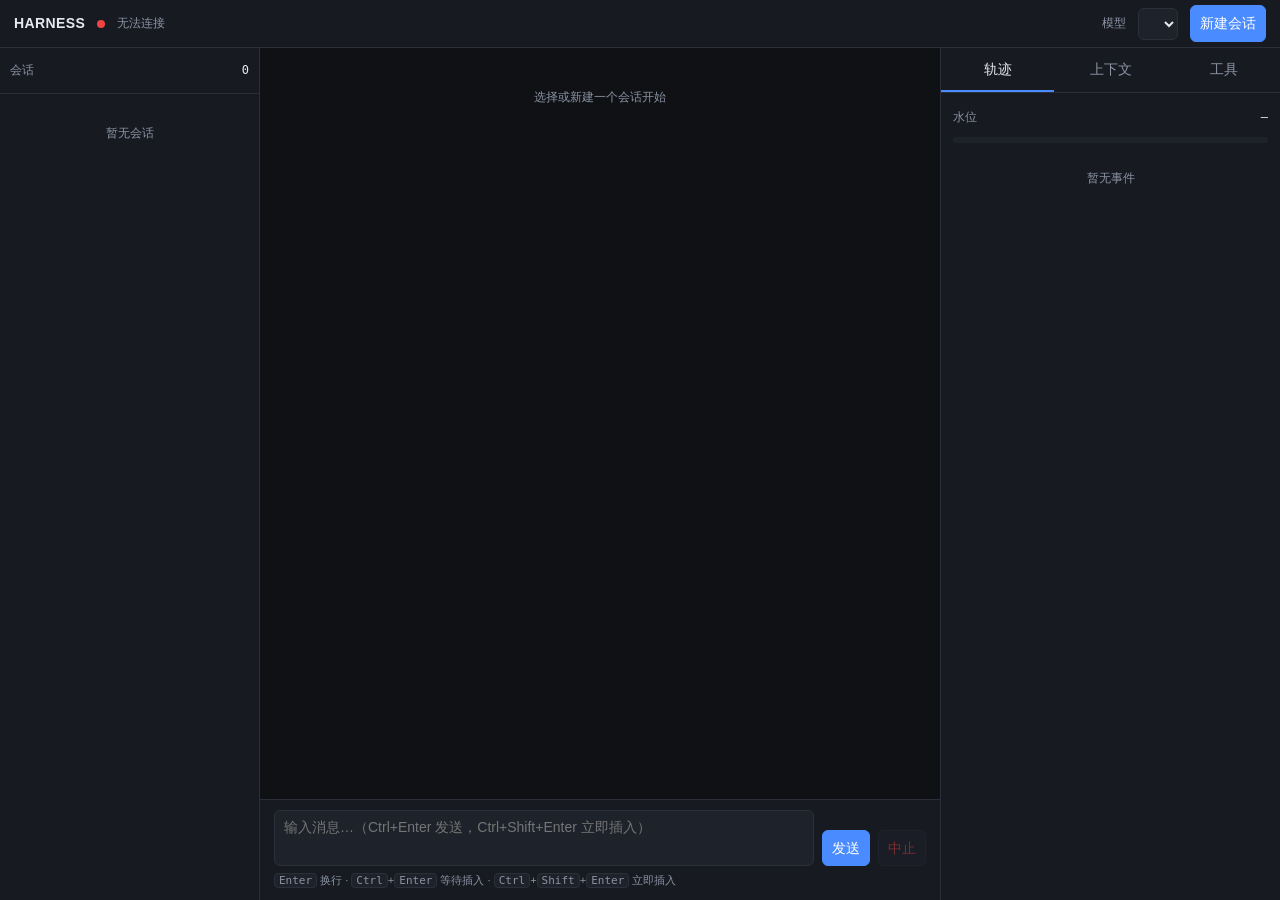
==== apps/server/static/index.html @ 246c961d "feat: 新增 FastAPI 服务前端（多会话/模型选择/上下文/实时推理）" ====
<!doctype html>
<html lang="zh-CN">
<head>
<meta charset="utf-8">
<meta name="viewport" content="width=device-width, initial-scale=1">
<title>Harness Console</title>
<style>
  :root {
    --bg: #0f1115;
    --panel: #171a21;
    --panel-2: #1e222b;
    --border: #2a2f3a;
    --text: #e6e9ef;
    --muted: #8b93a3;
    --accent: #4a8cff;
    --ok: #3ecf8e;
    --warn: #f5a524;
    --err: #ef4444;
    --mono: ui-monospace, "Cascadia Code", Consolas, monospace;
  }
  * { box-sizing: border-box; }
  html, body { height: 100%; margin: 0; }
  body {
    background: var(--bg); color: var(--text);
    font: 14px/1.6 -apple-system, "Segoe UI", "Microsoft YaHei", sans-serif;
    display: grid; grid-template-columns: 260px 1fr 340px;
    grid-template-rows: 48px 1fr;
    grid-template-areas: "head head head" "sessions chat side";
    overflow: hidden;
  }

  /* ---- Header ---- */
  header {
    grid-area: head; display: flex; align-items: center; gap: 12px;
    padding: 0 14px; background: var(--panel); border-bottom: 1px solid var(--border);
  }
  header h1 { font-size: 14px; margin: 0; font-weight: 600; letter-spacing: .4px; }
  .dot { width: 8px; height: 8px; border-radius: 50%; background: var(--muted); }
  .dot.ok { background: var(--ok); } .dot.err { background: var(--err); }
  .spacer { flex: 1; }
  select, button, input, textarea {
    font: inherit; color: var(--text); background: var(--panel-2);
    border: 1px solid var(--border); border-radius: 6px; padding: 6px 9px;
  }
  button { cursor: pointer; transition: border-color .15s, background .15s; }
  button:hover { border-color: var(--accent); }
  button:disabled { opacity: .45; cursor: not-allowed; }
  button.primary { background: var(--accent); border-color: var(--accent); color: #fff; }
  button.danger { color: var(--err); }

  /* ---- Sessions ---- */
  #sessions {
    grid-area: sessions; background: var(--panel); border-right: 1px solid var(--border);
    display: flex; flex-direction: column; min-height: 0;
  }
  #sessions .top { padding: 10px; border-bottom: 1px solid var(--border); }
  #sessions .top button { width: 100%; }
  #session-list { overflow-y: auto; flex: 1; padding: 6px; }
  .sess {
    padding: 8px 10px; border-radius: 6px; cursor: pointer; margin-bottom: 4px;
    border: 1px solid transparent; display: flex; gap: 8px; align-items: center;
  }
  .sess:hover { background: var(--panel-2); }
  .sess.active { background: var(--panel-2); border-color: var(--accent); }
  .sess .id { font-family: var(--mono); font-size: 12px; flex: 1; overflow: hidden; text-overflow: ellipsis; }
  .sess .st { font-size: 11px; color: var(--muted); }
  .sess .st.running { color: var(--accent); }
  .sess .st.done { color: var(--ok); }
  .sess .st.error { color: var(--err); }
  .sess .kill { opacity: 0; color: var(--muted); padding: 0 4px; background: none; border: none; }
  .sess:hover .kill { opacity: 1; }

  /* ---- Chat ---- */
  #chat { grid-area: chat; display: flex; flex-direction: column; min-height: 0; }
  #stream { flex: 1; overflow-y: auto; padding: 16px 20px; }
  .msg { margin-bottom: 16px; display: flex; gap: 10px; }
  .msg .avatar {
    width: 26px; height: 26px; border-radius: 6px; flex: none;
    display: grid; place-items: center; font-size: 11px; font-weight: 700;
    background: var(--panel-2); color: var(--muted);
  }
  .msg.user .avatar { background: #26344d; color: #9db8e8; }
  .msg.assistant .avatar { background: #24382f; color: var(--ok); }
  .msg .body { min-width: 0; flex: 1; }
  .msg .body .text { white-space: pre-wrap; word-break: break-word; }
  .msg .meta { font-size: 11px; color: var(--muted); margin-top: 4px; font-family: var(--mono); }

  .tool-card {
    border: 1px solid var(--border); border-left: 3px solid var(--warn);
    background: var(--panel); border-radius: 6px; padding: 8px 10px;
    margin: 8px 0; font-family: var(--mono); font-size: 12px;
  }
  .tool-card.err { border-left-color: var(--err); }
  .tool-card .path { color: var(--warn); }
  .tool-card .path.err { color: var(--err); }
  .tool-card pre {
    margin: 6px 0 0; white-space: pre-wrap; word-break: break-word;
    color: var(--muted); max-height: 180px; overflow: auto;
  }

  .thinking { display: flex; gap: 4px; padding: 6px 0; }
  .thinking span {
    width: 6px; height: 6px; border-radius: 50%; background: var(--accent);
    animation: pulse 1.2s infinite;
  }
  .thinking span:nth-child(2) { animation-delay: .15s; }
  .thinking span:nth-child(3) { animation-delay: .3s; }
  @keyframes pulse { 0%, 100% { opacity: .25; } 50% { opacity: 1; } }

  #composer { border-top: 1px solid var(--border); padding: 10px 14px; background: var(--panel); }
  #composer .row { display: flex; gap: 8px; align-items: flex-end; }
  #input {
    flex: 1; resize: none; min-height: 42px; max-height: 160px;
    font-family: inherit; line-height: 1.5;
  }
  #composer .hint { font-size: 11px; color: var(--muted); margin-top: 6px; }
  kbd {
    background: var(--panel-2); border: 1px solid var(--border);
    border-radius: 4px; padding: 0 4px; font-family: var(--mono); font-size: 11px;
  }

  /* ---- Side ---- */
  #side {
    grid-area: side; background: var(--panel); border-left: 1px solid var(--border);
    display: flex; flex-direction: column; min-height: 0;
  }
  .tabs { display: flex; border-bottom: 1px solid var(--border); }
  .tabs button {
    flex: 1; border: none; border-radius: 0; background: none;
    padding: 10px; color: var(--muted); border-bottom: 2px solid transparent;
  }
  .tabs button.active { color: var(--text); border-bottom-color: var(--accent); }
  .tab-body { flex: 1; overflow-y: auto; padding: 12px; }
  .tab-body.hidden { display: none; }

  .meter { height: 6px; background: var(--panel-2); border-radius: 3px; overflow: hidden; margin: 6px 0 2px; }
  .meter > i { display: block; height: 100%; background: var(--ok); width: 0; transition: width .3s; }
  .meter.warn > i { background: var(--warn); }
  .meter.err > i { background: var(--err); }
  .kv { display: flex; justify-content: space-between; font-size: 12px; padding: 3px 0; }
  .kv .k { color: var(--muted); }
  .kv .v { font-family: var(--mono); }

  .trace-item { font-size: 12px; padding: 6px 0; border-bottom: 1px solid var(--border); }
  .trace-item .h { display: flex; gap: 6px; align-items: center; }
  .trace-item .t { font-family: var(--mono); color: var(--muted); font-size: 11px; }
  .tag {
    font-size: 10px; padding: 0 5px; border-radius: 3px; font-family: var(--mono);
    background: var(--panel-2); color: var(--muted); text-transform: uppercase;
  }
  .tag.assistant { color: var(--ok); } .tag.tool { color: var(--warn); }
  .tag.route { color: var(--accent); } .tag.error { color: var(--err); }
  .tag.compress { color: #b78bfa; }

  .ctx-item { font-size: 12px; padding: 6px 8px; border-radius: 5px; margin-bottom: 4px; background: var(--panel-2); }
  .ctx-item .role { font-family: var(--mono); font-size: 10px; color: var(--muted); text-transform: uppercase; }
  .ctx-item .c { white-space: pre-wrap; word-break: break-word; max-height: 90px; overflow: auto; margin-top: 2px; }

  .empty { color: var(--muted); font-size: 12px; text-align: center; padding: 24px 8px; }
  #banner {
    display: none; margin: 10px 14px; padding: 8px 10px; border-radius: 6px;
    background: #3a2020; border: 1px solid var(--err); color: #ffb4b4; font-size: 12px;
  }
</style>
</head>
<body>
<header>
  <h1>HARNESS</h1>
  <span class="dot" id="health-dot" title="服务状态"></span>
  <span id="health-text" style="color:var(--muted);font-size:12px">连接中…</span>
  <div class="spacer"></div>
  <label style="font-size:12px;color:var(--muted)">模型</label>
  <select id="model-select" title="新建会话使用的模型"></select>
  <button id="new-session" class="primary">新建会话</button>
</header>

<aside id="sessions">
  <div class="top">
    <div class="kv"><span class="k">会话</span><span class="v" id="sess-count">0</span></div>
  </div>
  <div id="session-list"><div class="empty">暂无会话</div></div>
</aside>

<main id="chat">
  <div id="banner"></div>
  <div id="stream"><div class="empty">选择或新建一个会话开始</div></div>
  <div id="composer">
    <div class="row">
      <textarea id="input" placeholder="输入消息…（Ctrl+Enter 发送，Ctrl+Shift+Enter 立即插入）"></textarea>
      <button id="send" class="primary">发送</button>
      <button id="stop" class="danger" disabled>中止</button>
    </div>
    <div class="hint">
      <kbd>Enter</kbd> 换行 · <kbd>Ctrl</kbd>+<kbd>Enter</kbd> 等待插入 · <kbd>Ctrl</kbd>+<kbd>Shift</kbd>+<kbd>Enter</kbd> 立即插入
    </div>
  </div>
</main>

<aside id="side">
  <div class="tabs">
    <button data-tab="trace" class="active">轨迹</button>
    <button data-tab="context">上下文</button>
    <button data-tab="tools">工具</button>
  </div>
  <div class="tab-body" id="tab-trace">
    <div class="kv"><span class="k">水位</span><span class="v" id="usage-text">—</span></div>
    <div class="meter" id="usage-meter"><i></i></div>
    <div id="trace-list"><div class="empty">暂无事件</div></div>
  </div>
  <div class="tab-body hidden" id="tab-context">
    <div class="kv"><span class="k">消息数</span><span class="v" id="ctx-count">0</span></div>
    <div class="kv"><span class="k">估算 token</span><span class="v" id="ctx-tokens">0</span></div>
    <div style="margin:8px 0 12px"><button id="refresh-context" style="width:100%">刷新上下文</button></div>
    <div id="ctx-list"><div class="empty">暂无消息</div></div>
  </div>
  <div class="tab-body hidden" id="tab-tools">
    <div id="tool-list"><div class="empty">加载中…</div></div>
  </div>
</aside>

<script>
"use strict";

const MAX_TRACE = 300;
const state = {
  sessions: [],
  current: null,      // session id
  source: null,       // EventSource
  trace: [],
  usage: { tokens: 0, capacity: 0, ratio: 0 },
  models: [],
};

const $ = (id) => document.getElementById(id);
const el = (tag, cls, text) => {
  const n = document.createElement(tag);
  if (cls) n.className = cls;
  if (text !== undefined) n.textContent = text;
  return n;
};

function escapeText(s) { return s == null ? "" : String(s); }

function fmtTime(ts) {
  const d = new Date(ts * 1000);
  return d.toLocaleTimeString("zh-CN", { hour12: false });
}

async function api(path, options = {}) {
  const res = await fetch(path, {
    headers: { "Content-Type": "application/json" },
    ...options,
  });
  if (!res.ok) {
    let detail = res.statusText;
    try { const j = await res.json(); detail = j.detail || detail; } catch {}
    throw new Error(detail);
  }
  return res.json();
}

function banner(msg) {
  const b = $("banner");
  if (!msg) { b.style.display = "none"; b.textContent = ""; return; }
  b.textContent = msg;
  b.style.display = "block";
  setTimeout(() => { b.style.display = "none"; }, 6000);
}

/* ---------------- 健康与模型 ---------------- */

async function loadHealth() {
  try {
    const h = await api("/api/health");
    $("health-dot").className = "dot " + (h.ok ? "ok" : "err");
    $("health-text").textContent = h.ok
      ? `就绪 · ${h.sessions} 会话`
      : `未就绪：${h.error || "未知原因"}`;
    if (!h.ok) banner(`服务未就绪：${h.error}。请检查 .env 中的 DEEPSEEK_API_KEY`);
    return h.ok;
  } catch (e) {
    $("health-dot").className = "dot err";
    $("health-text").textContent = "无法连接";
    return false;
  }
}

async function loadModels() {
  try {
    const data = await api("/api/models");
    state.models = data.models;
    const sel = $("model-select");
    sel.innerHTML = "";
    for (const m of data.models) {
      const o = el("option", null, m);
      o.value = m;
      if (m === data.default) o.selected = true;
      sel.appendChild(o);
    }
  } catch (e) { /* 未就绪时忽略 */ }
}

/* ---------------- 会话列表 ---------------- */

async function loadSessions() {
  const data = await api("/api/sessions");
  state.sessions = data.sessions;
  renderSessions();
}

function renderSessions() {
  const box = $("session-list");
  $("sess-count").textContent = state.sessions.length;
  if (!state.sessions.length) {
    box.innerHTML = "";
    box.appendChild(el("div", "empty", "暂无会话"));
    return;
  }
  box.innerHTML = "";
  for (const s of state.sessions) {
    const row = el("div", "sess" + (s.session_id === state.current ? " active" : ""));
    row.onclick = () => selectSession(s.session_id);

    const id = el("span", "id", s.session_id);
    const st = el("span", "st " + s.state, s.state);
    const kill = el("button", "kill", "×");
    kill.title = "删除会话";
    kill.onclick = async (ev) => {
      ev.stopPropagation();
      await deleteSession(s.session_id);
    };
    row.append(id, st, kill);
    box.appendChild(row);
  }
}

async function createSession() {
  banner("");
  try {
    const model = $("model-select").value || null;
    const s = await api("/api/sessions", {
      method: "POST",
      body: JSON.stringify({ model }),
    });
    await loadSessions();
    await selectSession(s.session_id);
  } catch (e) { banner(`新建会话失败：${e.message}`); }
}

async function deleteSession(id) {
  try {
    await api(`/api/sessions/${id}`, { method: "DELETE" });
    if (state.current === id) { state.current = null; closeStream(); resetChat(); }
    await loadSessions();
  } catch (e) { banner(`删除失败：${e.message}`); }
}

async function selectSession(id) {
  if (state.current === id) return;
  state.current = id;
  state.trace = [];
  state.usage = { tokens: 0, capacity: 0, ratio: 0 };
  renderSessions();
  resetChat();
  renderTrace();
  updateUsage();

  try {
    const data = await api(`/api/sessions/${id}/messages`);
    state.usage.capacity = data.capacity;
    renderMessages(data.messages || []);
    updateUsage(data.tokens, data.capacity);
  } catch (e) { banner(`加载历史失败：${e.message}`); }

  openStream(id);
}

/* ---------------- 聊天区 ---------------- */

function resetChat() {
  const stream = $("stream");
  stream.innerHTML = "";
  stream.appendChild(el("div", "empty", "开始对话"));
}

function renderMessages(messages) {
  const stream = $("stream");
  stream.innerHTML = "";
  // SystemMsg 不上屏（内容过长且非对话）
  for (const m of messages) {
    if (m.role === "system") continue;
    if (m.role === "user") appendUser(m.content, m.ts);
    else if (m.role === "assistant") {
      for (const c of m.tool_calls || []) appendToolCall(c);
      if (m.content) appendAssistant(m.content, true, [], m.ts);
    } else if (m.role === "tool") appendToolResult(m.name, m.content, false);
  }
  scrollBottom();
}

function appendUser(text, ts) {
  const wrap = el("div", "msg user");
  const avatar = el("div", "avatar", "U");
  const body = el("div", "body");
  body.appendChild(el("div", "text", text));
  body.appendChild(el("div", "meta", ts ? fmtTime(ts) : ""));
  wrap.append(avatar, body);
  $("stream").appendChild(wrap);
  scrollBottom();
}

function appendAssistant(text, final, toolCalls, ts) {
  if (!text && !toolCalls.length) return;
  const wrap = el("div", "msg assistant");
  const avatar = el("div", "avatar", "A");
  const body = el("div", "body");
  if (text) body.appendChild(el("div", "text", text));
  const meta = el("div", "meta", final ? "final" : "reasoning");
  if (ts) meta.textContent = `${final ? "final" : "reasoning"} · ${fmtTime(ts)}`;
  body.appendChild(meta);
  wrap.append(avatar, body);
  $("stream").appendChild(wrap);
  scrollBottom();
}

function appendToolCall(call) {
  const card = el("div", "tool-card");
  card.appendChild(el("div", "path", "→ " + call.name));
  const pre = el("pre", null, call.arguments || "");
  card.appendChild(pre);
  $("stream").appendChild(card);
  scrollBottom();
}

function appendToolResult(path, content, isErr) {
  const card = el("div", "tool-card" + (isErr ? " err" : ""));
  card.appendChild(el("div", "path" + (isErr ? " err" : ""), (isErr ? "✕ " : "✓ ") + path));
  card.appendChild(el("pre", null, (content || "").slice(0, 1200)));
  $("stream").appendChild(card);
  scrollBottom();
}

function showThinking() {
  if ($("thinking")) return;
  const box = el("div", "msg assistant");
  const avatar = el("div", "avatar", "A");
  const body = el("div", "body");
  const t = el("div", "thinking");
  t.id = "thinking";
  t.append(el("span"), el("span"), el("span"));
  body.appendChild(t);
  box.append(avatar, body);
  $("stream").appendChild(box);
  scrollBottom();
}

function hideThinking() {
  const t = $("thinking");
  if (t) t.parentElement.parentElement.remove();
}

function scrollBottom() {
  const s = $("stream");
  s.scrollTop = s.scrollHeight;
}

/* ---------------- SSE ---------------- */

function closeStream() {
  if (state.source) { state.source.close(); state.source = null; }
}

function openStream(id) {
  closeStream();
  const src = new EventSource(`/api/sessions/${id}/events`);
  state.source = src;

  src.onopen = () => { $("health-dot").className = "dot ok"; };

  src.onmessage = (ev) => {
    let data;
    try { data = JSON.parse(ev.data); } catch { return; }
    handleEvent(data);
  };

  src.onerror = () => {
    // 浏览器会自动重连；这里只更新指示器
    $("health-dot").className = "dot";
  };
}

function handleEvent(ev) {
  const { kind, payload, ts } = ev;
  pushTrace(kind, payload, ts);

  switch (kind) {
    case "assistant":
      hideThinking();
      if (payload.tool_calls && payload.tool_calls.length) {
        for (const c of payload.tool_calls) appendToolCall(c);
      }
      if (payload.content) appendAssistant(payload.content, payload.final, payload.tool_calls || [], ts);
      break;

    case "tool":
      hideThinking();
      appendToolResult(payload.path, payload.preview, false);
      break;

    case "route":
      break;

    case "compress":
      banner(`上下文已压缩（${payload.action}）`);
      break;

    case "inject":
      // 主消息已在本地渲染（send 时），这里只处理服务端主动插入的插话
      if (!payload.echo) appendUser(payload.text, ts);
      break;

    case "usage":
      updateUsage(payload.tokens, payload.capacity);
      break;

    case "state":
      updateSendState(payload.state);
      loadSessions().catch(() => {});
      if (payload.state === "running") showThinking();
      if (["done", "aborted", "error"].includes(payload.state)) hideThinking();
      break;

    case "error":
      hideThinking();
      banner(`推理错误：${payload.message}`);
      break;
  }
}

function updateSendState(stateName) {
  const running = stateName === "running";
  $("send").disabled = running;
  $("stop").disabled = !running;
}

/* ---------------- 轨迹 ---------------- */

function pushTrace(kind, payload, ts) {
  state.trace.push({ kind, payload, ts: ts || Date.now() / 1000 });
  if (state.trace.length > MAX_TRACE) state.trace.shift();
  renderTrace();
}

function renderTrace() {
  const box = $("trace-list");
  if (!state.trace.length) {
    box.innerHTML = "";
    box.appendChild(el("div", "empty", "暂无事件"));
    return;
  }
  box.innerHTML = "";
  for (const item of state.trace.slice().reverse()) {
    const row = el("div", "trace-item");
    const head = el("div", "h");
    head.append(
      el("span", "tag " + item.kind, item.kind),
      el("span", "t", fmtTime(item.ts)),
    );
    row.appendChild(head);
    row.appendChild(el("div", null, summarize(item)));
    box.appendChild(row);
  }
}

function summarize(item) {
  const p = item.payload || {};
  switch (item.kind) {
    case "assistant":
      return (p.content || p.text || "").slice(0, 90) || `tool_calls × ${(p.tool_calls || []).length}`;
    case "tool":
      return `${p.path} · ${(p.preview || "").slice(0, 60)}`;
    case "route":
      return p.branch ? `→ ${p.branch} (${p.confidence})` : `回退全量 (${p.confidence})`;
    case "compress":
      return `${p.action} · 剩余 ${p.messages} 条`;
    case "inject":
      return `[${p.channel}] ${(p.text || "").slice(0, 60)}`;
    case "usage":
      return `${p.tokens} / ${p.capacity} tokens`;
    case "state":
      return `${p.state}${p.detail ? " · " + p.detail : ""}`;
    case "error":
      return p.message || "";
    default:
      return JSON.stringify(p).slice(0, 80);
  }
}

/* ---------------- 用量 ---------------- */

function updateUsage(tokens, capacity) {
  if (tokens !== undefined) state.usage.tokens = tokens;
  if (capacity !== undefined) state.usage.capacity = capacity;
  const { tokens: t, capacity: c } = state.usage;
  const ratio = c ? Math.min(1, t / c) : 0;
  state.usage.ratio = ratio;

  $("usage-text").textContent = c ? `${t} / ${c} (${(ratio * 100).toFixed(1)}%)` : "—";
  const meter = $("usage-meter");
  meter.className = "meter" + (ratio >= 0.85 ? " err" : ratio >= 0.75 ? " warn" : "");
  meter.firstElementChild.style.width = `${(ratio * 100).toFixed(1)}%`;
}

/* ---------------- 上下文 ---------------- */

async function refreshContext() {
  if (!state.current) return;
  try {
    const data = await api(`/api/sessions/${state.current}/messages`);
    $("ctx-count").textContent = (data.messages || []).length;
    $("ctx-tokens").textContent = data.tokens || 0;
    updateUsage(data.tokens, data.capacity);

    const box = $("ctx-list");
    box.innerHTML = "";
    if (!data.messages || !data.messages.length) {
      box.appendChild(el("div", "empty", "暂无消息"));
      return;
    }
    for (const m of data.messages) {
      const item = el("div", "ctx-item");
      item.appendChild(el("div", "role", m.role + (m.name ? " · " + m.name : "")));
      item.appendChild(el("div", "c", m.content || (m.tool_calls ? `[${m.tool_calls.length} tool_calls]` : "")));
      box.appendChild(item);
    }
  } catch (e) { banner(`刷新上下文失败：${e.message}`); }
}

/* ---------------- 工具面板 ---------------- */

async function loadTools() {
  const box = $("tool-list");
  try {
    const data = await api("/api/tools");
    box.innerHTML = "";
    if (!data.tools.length) { box.appendChild(el("div", "empty", "无已注册工具")); return; }
    for (const t of data.tools) {
      const item = el("div", "ctx-item");
      item.appendChild(el("div", "role", t.path));
      item.appendChild(el("div", "c", `${t.description} · ${t.concurrency}${t.idempotent ? " · 幂等" : ""}`));
      box.appendChild(item);
    }
  } catch (e) {
    box.innerHTML = "";
    box.appendChild(el("div", "empty", "加载失败：" + e.message));
  }
}

/* ---------------- 发送 ---------------- */

async function send(channel) {
  if (!state.current) { banner("请先新建或选择会话"); return; }
  const input = $("input");
  const text = input.value.trim();
  if (!text) return;

  input.value = "";
  banner("");
  if (channel === "chat") appendUser(text);

  try {
    await api(`/api/sessions/${state.current}/messages`, {
      method: "POST",
      body: JSON.stringify({ text, channel }),
    });
    if (channel === "chat") { showThinking(); updateSendState("running"); }
  } catch (e) {
    banner(`发送失败：${e.message}`);
    updateSendState("idle");
  }
}

async function cancel() {
  if (!state.current) return;
  try {
    await api(`/api/sessions/${state.current}/cancel`, { method: "POST" });
    banner("已请求中止，将在下一个安全点生效");
  } catch (e) { banner(`中止失败：${e.message}`); }
}

/* ---------------- 事件绑定 ---------------- */

$("new-session").onclick = createSession;
$("send").onclick = () => send("chat");
$("stop").onclick = cancel;
$("refresh-context").onclick = refreshContext;

$("input").addEventListener("keydown", (e) => {
  if (e.key === "Enter" && (e.ctrlKey || e.metaKey)) {
    e.preventDefault();
    send(e.shiftKey ? "control" : "chat");
  }
});

for (const btn of document.querySelectorAll(".tabs button")) {
  btn.onclick = () => {
    for (const b of document.querySelectorAll(".tabs button")) b.classList.remove("active");
    btn.classList.add("active");
    for (const id of ["trace", "context", "tools"]) $("tab-" + id).classList.add("hidden");
    $("tab-" + btn.dataset.tab).classList.remove("hidden");
    if (btn.dataset.tab === "context") refreshContext();
    if (btn.dataset.tab === "tools") loadTools();
  };
}

/* ---------------- 启动 ---------------- */

(async function boot() {
  const ok = await loadHealth();
  if (ok) { await loadModels(); await loadSessions(); await loadTools(); }
  setInterval(loadHealth, 15000);
})();
</script>
</body>
</html>
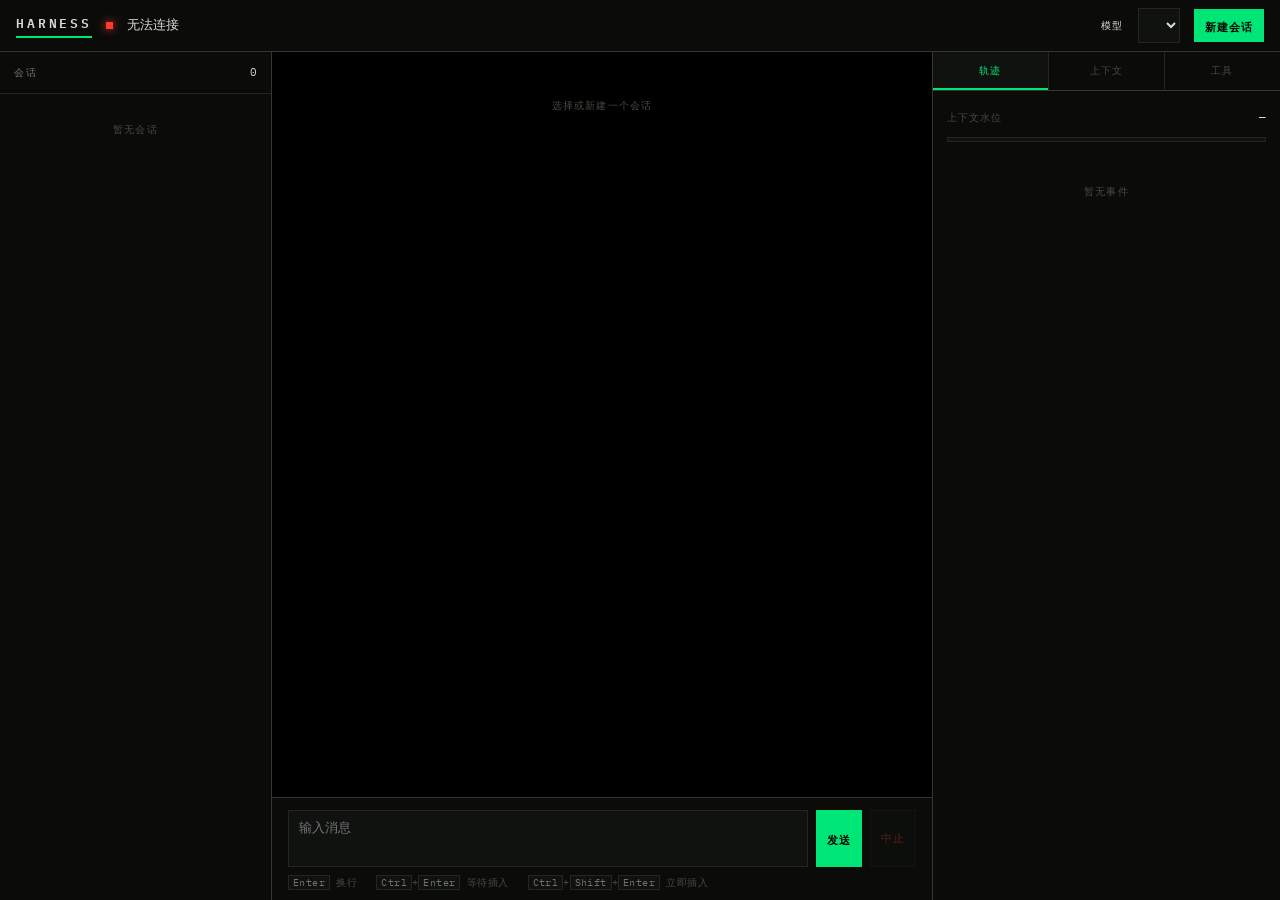
==== commit 2bcd2953: "tune: 前端改为 Industrial 工业风视觉系统 按 frontend-design skill 的锚点方法论重做界面视觉层：  - 锚点 Industrial：纯黑面板、IBM Plex " ====
--- a/apps/server/static/index.html
+++ b/apps/server/static/index.html
@@ -4,194 +4,349 @@
 <meta charset="utf-8">
 <meta name="viewport" content="width=device-width, initial-scale=1">
 <title>Harness Console</title>
+<link rel="preconnect" href="https://fonts.googleapis.com">
+<link rel="preconnect" href="https://fonts.gstatic.com" crossorigin>
+<link href="https://fonts.googleapis.com/css2?family=IBM+Plex+Mono:wght@300;400;500;600&display=swap" rel="stylesheet">
 <style>
+  /* ============================================================
+     ANCHOR: Industrial
+     Surface  #000000 / warm-black #0B0C0A
+     Type     IBM Plex Mono, JetBrains Mono, Berkeley Mono — mono only
+     Signal   green #00E676 (single semantic)
+     Struct   flat, 1px borders, no shadows, no radii, tabular-nums
+     ============================================================ */
   :root {
-    --bg: #0f1115;
-    --panel: #171a21;
-    --panel-2: #1e222b;
-    --border: #2a2f3a;
-    --text: #e6e9ef;
-    --muted: #8b93a3;
-    --accent: #4a8cff;
-    --ok: #3ecf8e;
-    --warn: #f5a524;
-    --err: #ef4444;
-    --mono: ui-monospace, "Cascadia Code", Consolas, monospace;
+    --bg: #000000;
+    --panel: #0B0C0A;
+    --panel-2: #101210;
+    --line: #24271F;
+    --line-2: #34382C;
+    --text: #D8DCD0;
+    --muted: #6E7466;
+    --faint: #464B40;
+    --sig: #00E676;
+    --sig-dim: #00E67622;
+    --err: #FF3B30;
+    --err-dim: #FF3B3020;
+    --mono: "IBM Plex Mono", "JetBrains Mono", "Berkeley Mono",
+            ui-monospace, "Cascadia Mono", Consolas, monospace;
   }
   * { box-sizing: border-box; }
   html, body { height: 100%; margin: 0; }
   body {
     background: var(--bg); color: var(--text);
-    font: 14px/1.6 -apple-system, "Segoe UI", "Microsoft YaHei", sans-serif;
-    display: grid; grid-template-columns: 260px 1fr 340px;
-    grid-template-rows: 48px 1fr;
+    font: 13px/1.55 var(--mono);
+    font-variant-numeric: tabular-nums;
+    display: grid; grid-template-columns: 272px 1fr 348px;
+    grid-template-rows: 52px 1fr;
     grid-template-areas: "head head head" "sessions chat side";
     overflow: hidden;
-  }
+    -webkit-font-smoothing: antialiased;
+  }
+  ::selection { background: var(--sig); color: #000; }
+  ::-webkit-scrollbar { width: 10px; height: 10px; }
+  ::-webkit-scrollbar-track { background: var(--bg); }
+  ::-webkit-scrollbar-thumb { background: var(--line); border: 2px solid var(--bg); }
+  ::-webkit-scrollbar-thumb:hover { background: var(--line-2); }
 
   /* ---- Header ---- */
   header {
-    grid-area: head; display: flex; align-items: center; gap: 12px;
-    padding: 0 14px; background: var(--panel); border-bottom: 1px solid var(--border);
-  }
-  header h1 { font-size: 14px; margin: 0; font-weight: 600; letter-spacing: .4px; }
-  .dot { width: 8px; height: 8px; border-radius: 50%; background: var(--muted); }
-  .dot.ok { background: var(--ok); } .dot.err { background: var(--err); }
+    grid-area: head; display: flex; align-items: center; gap: 14px;
+    padding: 0 16px; background: var(--panel);
+    border-bottom: 1px solid var(--line-2);
+  }
+  header h1 {
+    font-size: 13px; margin: 0; font-weight: 600;
+    letter-spacing: .22em; text-transform: uppercase;
+  }
+  header h1::after {
+    content: ""; display: block; height: 2px; width: 100%;
+    background: var(--sig); margin-top: 3px;
+  }
+  .dot {
+    width: 7px; height: 7px; background: var(--faint);
+    box-shadow: 0 0 0 1px var(--line-2);
+  }
+  .dot.ok { background: var(--sig); box-shadow: 0 0 8px var(--sig); }
+  .dot.err { background: var(--err); box-shadow: 0 0 8px var(--err); }
   .spacer { flex: 1; }
   select, button, input, textarea {
     font: inherit; color: var(--text); background: var(--panel-2);
-    border: 1px solid var(--border); border-radius: 6px; padding: 6px 9px;
-  }
-  button { cursor: pointer; transition: border-color .15s, background .15s; }
-  button:hover { border-color: var(--accent); }
-  button:disabled { opacity: .45; cursor: not-allowed; }
-  button.primary { background: var(--accent); border-color: var(--accent); color: #fff; }
-  button.danger { color: var(--err); }
-
-  /* ---- Sessions ---- */
+    border: 1px solid var(--line); border-radius: 0; padding: 7px 10px;
+    outline: none;
+  }
+  select:focus, input:focus, textarea:focus { border-color: var(--sig); }
+  button {
+    cursor: pointer; text-transform: uppercase; letter-spacing: .1em;
+    font-size: 11px; transition: background .12s, color .12s, border-color .12s;
+  }
+  button:hover:not(:disabled) { border-color: var(--sig); color: var(--sig); }
+  button:disabled { opacity: .35; cursor: not-allowed; }
+  button.primary {
+    background: var(--sig); border-color: var(--sig); color: #000; font-weight: 600;
+  }
+  button.primary:hover:not(:disabled) { background: #00FF82; color: #000; }
+  button.danger { color: var(--err); border-color: var(--line); }
+  button.danger:hover:not(:disabled) { border-color: var(--err); color: var(--err); }
+  label { text-transform: uppercase; letter-spacing: .12em; font-size: 10px; }
+
+  /* ---- Sessions: sequenced ruler ---- */
   #sessions {
-    grid-area: sessions; background: var(--panel); border-right: 1px solid var(--border);
+    grid-area: sessions; background: var(--panel); border-right: 1px solid var(--line-2);
     display: flex; flex-direction: column; min-height: 0;
   }
-  #sessions .top { padding: 10px; border-bottom: 1px solid var(--border); }
-  #sessions .top button { width: 100%; }
-  #session-list { overflow-y: auto; flex: 1; padding: 6px; }
+  #sessions .top {
+    padding: 12px 14px; border-bottom: 1px solid var(--line);
+    display: flex; justify-content: space-between; align-items: baseline;
+  }
+  #sessions .top .k {
+    font-size: 10px; letter-spacing: .16em; text-transform: uppercase; color: var(--muted);
+  }
+  #sessions .top .v { font-size: 11px; color: var(--text); }
+  #session-list { overflow-y: auto; flex: 1; padding: 0; }
   .sess {
-    padding: 8px 10px; border-radius: 6px; cursor: pointer; margin-bottom: 4px;
-    border: 1px solid transparent; display: flex; gap: 8px; align-items: center;
+    position: relative; padding: 10px 12px 10px 66px; cursor: pointer;
+    border-bottom: 1px solid var(--line);
+    display: flex; gap: 8px; align-items: center;
+    transition: background .12s;
   }
   .sess:hover { background: var(--panel-2); }
-  .sess.active { background: var(--panel-2); border-color: var(--accent); }
-  .sess .id { font-family: var(--mono); font-size: 12px; flex: 1; overflow: hidden; text-overflow: ellipsis; }
-  .sess .st { font-size: 11px; color: var(--muted); }
-  .sess .st.running { color: var(--accent); }
-  .sess .st.done { color: var(--ok); }
-  .sess .st.error { color: var(--err); }
-  .sess .kill { opacity: 0; color: var(--muted); padding: 0 4px; background: none; border: none; }
+  /* index number sits on a hairline rule, like a gauge channel mark */
+  .sess::before {
+    position: absolute; left: 10px; top: 0; bottom: 0; width: 38px;
+    display: grid; place-items: center;
+    font-size: 20px; font-weight: 300; line-height: 1;
+    color: var(--faint); letter-spacing: -.04em;
+    content: attr(data-idx);
+    border-right: 1px solid var(--line);
+    transition: color .12s;
+  }
+  .sess:hover::before { color: var(--muted); }
+  .sess.active { background: var(--panel-2); }
+  .sess.active::before { color: var(--sig); }
+  .sess.active::after {
+    content: ""; position: absolute; left: 0; top: 0; bottom: 0; width: 2px;
+    background: var(--sig);
+  }
+  .sess .id {
+    font-size: 11px; flex: 1; overflow: hidden;
+    text-overflow: ellipsis; white-space: nowrap; color: var(--text);
+  }
+  .sess .st {
+    font-size: 9px; letter-spacing: .1em; text-transform: uppercase;
+    color: var(--muted); border: 1px solid var(--line); padding: 1px 5px;
+    flex: none;
+  }
+  .sess .st.running { color: var(--sig); border-color: var(--sig); }
+  .sess .st.done { color: var(--muted); border-color: var(--line-2); }
+  .sess .st.aborted { color: var(--muted); border-color: var(--line-2); }
+  .sess .st.error { color: var(--err); border-color: var(--err); }
+  .sess .kill {
+    opacity: 0; color: var(--muted); padding: 0 2px; background: none;
+    border: none; font-size: 13px; line-height: 1; flex: none;
+  }
+  .sess .kill:hover { color: var(--err); border: none; }
   .sess:hover .kill { opacity: 1; }
 
   /* ---- Chat ---- */
   #chat { grid-area: chat; display: flex; flex-direction: column; min-height: 0; }
-  #stream { flex: 1; overflow-y: auto; padding: 16px 20px; }
-  .msg { margin-bottom: 16px; display: flex; gap: 10px; }
+  #stream { flex: 1; overflow-y: auto; padding: 18px 22px; }
+  .msg { margin-bottom: 18px; display: flex; gap: 0; position: relative; }
   .msg .avatar {
-    width: 26px; height: 26px; border-radius: 6px; flex: none;
-    display: grid; place-items: center; font-size: 11px; font-weight: 700;
-    background: var(--panel-2); color: var(--muted);
-  }
-  .msg.user .avatar { background: #26344d; color: #9db8e8; }
-  .msg.assistant .avatar { background: #24382f; color: var(--ok); }
-  .msg .body { min-width: 0; flex: 1; }
-  .msg .body .text { white-space: pre-wrap; word-break: break-word; }
-  .msg .meta { font-size: 11px; color: var(--muted); margin-top: 4px; font-family: var(--mono); }
+    width: 52px; flex: none; padding-top: 1px;
+    font-size: 9px; letter-spacing: .12em; text-transform: uppercase;
+    color: var(--faint);
+  }
+  .msg.user .avatar { color: var(--muted); }
+  .msg.assistant .avatar { color: var(--sig); }
+  .msg .body { min-width: 0; flex: 1; border-left: 1px solid var(--line); padding-left: 14px; }
+  .msg.user .body { border-left-color: var(--line-2); }
+  .msg.assistant .body { border-left-color: var(--sig); }
+  .msg .body .text { white-space: pre-wrap; word-break: break-word; color: var(--text); }
+  .msg.user .body .text { color: #E8ECE2; }
+  .msg .meta {
+    font-size: 9px; color: var(--faint); margin-top: 6px;
+    letter-spacing: .1em; text-transform: uppercase;
+  }
 
   .tool-card {
-    border: 1px solid var(--border); border-left: 3px solid var(--warn);
-    background: var(--panel); border-radius: 6px; padding: 8px 10px;
-    margin: 8px 0; font-family: var(--mono); font-size: 12px;
-  }
-  .tool-card.err { border-left-color: var(--err); }
-  .tool-card .path { color: var(--warn); }
-  .tool-card .path.err { color: var(--err); }
+    border: 1px solid var(--line); background: var(--panel);
+    padding: 0; margin: 8px 0;
+    font-size: 11px;
+  }
+  .tool-card.err { border-color: var(--err); }
+  .tool-card .path {
+    padding: 5px 9px; border-bottom: 1px solid var(--line);
+    color: var(--text); letter-spacing: .02em;
+    background: var(--panel-2); display: flex; justify-content: space-between;
+  }
+  .tool-card .path.err { color: var(--err); border-bottom-color: var(--err-dim); }
+  .tool-card .path .op {
+    font-size: 9px; letter-spacing: .12em; text-transform: uppercase; color: var(--faint);
+  }
   .tool-card pre {
-    margin: 6px 0 0; white-space: pre-wrap; word-break: break-word;
-    color: var(--muted); max-height: 180px; overflow: auto;
-  }
-
-  .thinking { display: flex; gap: 4px; padding: 6px 0; }
+    margin: 0; padding: 8px 9px;
+    white-space: pre-wrap; word-break: break-word;
+    color: var(--muted); max-height: 190px; overflow: auto;
+    font-family: var(--mono); font-size: 11px; line-height: 1.5;
+  }
+  .tool-card pre.args { color: #9AA192; border-bottom: 1px solid var(--line); }
+
+  .thinking { display: flex; gap: 0; padding: 4px 0; align-items: center; }
+  .thinking::after {
+    content: "执行中"; font-size: 9px; letter-spacing: .12em;
+    text-transform: uppercase; color: var(--sig); margin-left: 8px;
+  }
   .thinking span {
-    width: 6px; height: 6px; border-radius: 50%; background: var(--accent);
-    animation: pulse 1.2s infinite;
-  }
-  .thinking span:nth-child(2) { animation-delay: .15s; }
-  .thinking span:nth-child(3) { animation-delay: .3s; }
-  @keyframes pulse { 0%, 100% { opacity: .25; } 50% { opacity: 1; } }
-
-  #composer { border-top: 1px solid var(--border); padding: 10px 14px; background: var(--panel); }
-  #composer .row { display: flex; gap: 8px; align-items: flex-end; }
+    width: 14px; height: 3px; background: var(--sig); opacity: .2;
+    animation: sweep 1.15s infinite;
+  }
+  .thinking span:nth-child(2) { animation-delay: .14s; }
+  .thinking span:nth-child(3) { animation-delay: .28s; }
+  @keyframes sweep {
+    0%, 100% { opacity: .15; }
+    45% { opacity: 1; }
+  }
+
+  #composer {
+    border-top: 1px solid var(--line-2); padding: 12px 16px 10px; background: var(--panel);
+  }
+  #composer .row { display: flex; gap: 8px; align-items: stretch; }
   #input {
-    flex: 1; resize: none; min-height: 42px; max-height: 160px;
-    font-family: inherit; line-height: 1.5;
-  }
-  #composer .hint { font-size: 11px; color: var(--muted); margin-top: 6px; }
+    flex: 1; resize: none; min-height: 46px; max-height: 170px;
+    font-family: var(--mono); line-height: 1.55; font-size: 13px;
+  }
+  #composer .hint {
+    font-size: 10px; color: var(--faint); margin-top: 8px; letter-spacing: .04em;
+  }
   kbd {
-    background: var(--panel-2); border: 1px solid var(--border);
-    border-radius: 4px; padding: 0 4px; font-family: var(--mono); font-size: 11px;
+    background: var(--panel-2); border: 1px solid var(--line);
+    padding: 0 4px; font-family: var(--mono); font-size: 10px; color: var(--muted);
   }
 
   /* ---- Side ---- */
   #side {
-    grid-area: side; background: var(--panel); border-left: 1px solid var(--border);
+    grid-area: side; background: var(--panel); border-left: 1px solid var(--line-2);
     display: flex; flex-direction: column; min-height: 0;
   }
-  .tabs { display: flex; border-bottom: 1px solid var(--border); }
+  .tabs { display: flex; border-bottom: 1px solid var(--line-2); }
   .tabs button {
-    flex: 1; border: none; border-radius: 0; background: none;
-    padding: 10px; color: var(--muted); border-bottom: 2px solid transparent;
-  }
-  .tabs button.active { color: var(--text); border-bottom-color: var(--accent); }
-  .tab-body { flex: 1; overflow-y: auto; padding: 12px; }
+    flex: 1; border: none; border-right: 1px solid var(--line); border-radius: 0;
+    background: none; padding: 11px 8px; color: var(--faint);
+    letter-spacing: .12em; font-size: 10px;
+  }
+  .tabs button:last-child { border-right: none; }
+  .tabs button:hover { color: var(--muted); border-color: var(--line); }
+  .tabs button.active {
+    color: var(--sig); background: var(--panel-2);
+    box-shadow: inset 0 -2px 0 var(--sig);
+  }
+  .tab-body { flex: 1; overflow-y: auto; padding: 14px; }
   .tab-body.hidden { display: none; }
 
-  .meter { height: 6px; background: var(--panel-2); border-radius: 3px; overflow: hidden; margin: 6px 0 2px; }
-  .meter > i { display: block; height: 100%; background: var(--ok); width: 0; transition: width .3s; }
-  .meter.warn > i { background: var(--warn); }
+  .meter {
+    height: 5px; background: var(--panel-2); overflow: hidden; margin: 7px 0 14px;
+    border: 1px solid var(--line);
+  }
+  .meter > i {
+    display: block; height: 100%; background: var(--sig); width: 0;
+    transition: width .3s;
+  }
+  .meter.warn > i { background: #FFB800; }
   .meter.err > i { background: var(--err); }
-  .kv { display: flex; justify-content: space-between; font-size: 12px; padding: 3px 0; }
-  .kv .k { color: var(--muted); }
-  .kv .v { font-family: var(--mono); }
-
-  .trace-item { font-size: 12px; padding: 6px 0; border-bottom: 1px solid var(--border); }
-  .trace-item .h { display: flex; gap: 6px; align-items: center; }
-  .trace-item .t { font-family: var(--mono); color: var(--muted); font-size: 11px; }
+  .kv {
+    display: flex; justify-content: space-between; align-items: baseline;
+    font-size: 11px; padding: 4px 0;
+  }
+  .kv .k {
+    color: var(--faint); letter-spacing: .1em; text-transform: uppercase; font-size: 10px;
+  }
+  .kv .v { color: var(--text); }
+
+  .trace-item { padding: 8px 0; border-bottom: 1px solid var(--line); font-size: 11px; }
+  .trace-item:last-child { border-bottom: none; }
+  .trace-item .h { display: flex; gap: 8px; align-items: center; }
+  .trace-item .t { color: var(--faint); font-size: 10px; }
+  .trace-item .sum { color: var(--muted); margin-top: 3px; line-height: 1.5; word-break: break-word; }
   .tag {
-    font-size: 10px; padding: 0 5px; border-radius: 3px; font-family: var(--mono);
-    background: var(--panel-2); color: var(--muted); text-transform: uppercase;
-  }
-  .tag.assistant { color: var(--ok); } .tag.tool { color: var(--warn); }
-  .tag.route { color: var(--accent); } .tag.error { color: var(--err); }
-  .tag.compress { color: #b78bfa; }
-
-  .ctx-item { font-size: 12px; padding: 6px 8px; border-radius: 5px; margin-bottom: 4px; background: var(--panel-2); }
-  .ctx-item .role { font-family: var(--mono); font-size: 10px; color: var(--muted); text-transform: uppercase; }
-  .ctx-item .c { white-space: pre-wrap; word-break: break-word; max-height: 90px; overflow: auto; margin-top: 2px; }
-
-  .empty { color: var(--muted); font-size: 12px; text-align: center; padding: 24px 8px; }
+    font-size: 9px; padding: 1px 5px; letter-spacing: .1em; text-transform: uppercase;
+    background: var(--panel-2); color: var(--muted); border: 1px solid var(--line);
+  }
+  .tag.assistant { color: var(--sig); border-color: var(--sig); }
+  .tag.tool { color: #FFB800; border-color: #FFB80044; }
+  .tag.route { color: #9AA192; border-color: var(--line-2); }
+  .tag.error { color: var(--err); border-color: var(--err); }
+  .tag.compress { color: #B78BFA; border-color: #B78BFA44; }
+  .tag.state { color: #7FA8DC; border-color: #7FA8DC44; }
+  .tag.usage { color: #7FA8DC; border-color: #7FA8DC44; }
+  .tag.inject { color: #E0D06A; border-color: #E0D06A44; }
+
+  .ctx-item {
+    font-size: 11px; padding: 8px 9px; margin-bottom: 6px;
+    background: var(--panel-2); border: 1px solid var(--line);
+    border-left: 2px solid var(--line-2);
+  }
+  .ctx-item .role {
+    font-size: 9px; color: var(--muted); letter-spacing: .1em; text-transform: uppercase;
+  }
+  .ctx-item .c {
+    white-space: pre-wrap; word-break: break-word; max-height: 92px;
+    overflow: auto; margin-top: 4px; color: var(--muted); line-height: 1.5;
+  }
+
+  .empty {
+    color: var(--faint); font-size: 10px; text-align: center; padding: 28px 8px;
+    letter-spacing: .12em; text-transform: uppercase;
+  }
   #banner {
-    display: none; margin: 10px 14px; padding: 8px 10px; border-radius: 6px;
-    background: #3a2020; border: 1px solid var(--err); color: #ffb4b4; font-size: 12px;
+    display: none; margin: 12px 22px 0; padding: 9px 11px;
+    background: var(--err-dim); border: 1px solid var(--err); color: #FF9E97; font-size: 11px;
+  }
+
+  @media (max-width: 1180px) {
+    body { grid-template-columns: 216px 1fr 296px; }
+    .sess { padding-left: 52px; }
+    .sess::before { width: 26px; left: 8px; font-size: 17px; }
+  }
+  @media (max-width: 900px) {
+    body {
+      grid-template-columns: 1fr; grid-template-rows: 52px 1fr auto;
+      grid-template-areas: "head" "chat" "side";
+    }
+    #sessions { display: none; }
+    #side { border-left: none; border-top: 1px solid var(--line-2); max-height: 40vh; }
   }
 </style>
 </head>
 <body>
 <header>
-  <h1>HARNESS</h1>
+  <h1>Harness</h1>
   <span class="dot" id="health-dot" title="服务状态"></span>
-  <span id="health-text" style="color:var(--muted);font-size:12px">连接中…</span>
+  <span id="health-text">连接中</span>
   <div class="spacer"></div>
-  <label style="font-size:12px;color:var(--muted)">模型</label>
+  <label for="model-select">模型</label>
   <select id="model-select" title="新建会话使用的模型"></select>
   <button id="new-session" class="primary">新建会话</button>
 </header>
 
 <aside id="sessions">
   <div class="top">
-    <div class="kv"><span class="k">会话</span><span class="v" id="sess-count">0</span></div>
+    <span class="k">会话</span><span class="v" id="sess-count">0</span>
   </div>
   <div id="session-list"><div class="empty">暂无会话</div></div>
 </aside>
 
 <main id="chat">
   <div id="banner"></div>
-  <div id="stream"><div class="empty">选择或新建一个会话开始</div></div>
+  <div id="stream"><div class="empty">选择或新建一个会话</div></div>
   <div id="composer">
     <div class="row">
-      <textarea id="input" placeholder="输入消息…（Ctrl+Enter 发送，Ctrl+Shift+Enter 立即插入）"></textarea>
+      <textarea id="input" placeholder="输入消息"></textarea>
       <button id="send" class="primary">发送</button>
       <button id="stop" class="danger" disabled>中止</button>
     </div>
     <div class="hint">
-      <kbd>Enter</kbd> 换行 · <kbd>Ctrl</kbd>+<kbd>Enter</kbd> 等待插入 · <kbd>Ctrl</kbd>+<kbd>Shift</kbd>+<kbd>Enter</kbd> 立即插入
+      <kbd>Enter</kbd> 换行 &nbsp; <kbd>Ctrl</kbd>+<kbd>Enter</kbd> 等待插入 &nbsp; <kbd>Ctrl</kbd>+<kbd>Shift</kbd>+<kbd>Enter</kbd> 立即插入
     </div>
   </div>
 </main>
@@ -203,18 +358,18 @@
     <button data-tab="tools">工具</button>
   </div>
   <div class="tab-body" id="tab-trace">
-    <div class="kv"><span class="k">水位</span><span class="v" id="usage-text">—</span></div>
+    <div class="kv"><span class="k">上下文水位</span><span class="v" id="usage-text">—</span></div>
     <div class="meter" id="usage-meter"><i></i></div>
     <div id="trace-list"><div class="empty">暂无事件</div></div>
   </div>
   <div class="tab-body hidden" id="tab-context">
     <div class="kv"><span class="k">消息数</span><span class="v" id="ctx-count">0</span></div>
     <div class="kv"><span class="k">估算 token</span><span class="v" id="ctx-tokens">0</span></div>
-    <div style="margin:8px 0 12px"><button id="refresh-context" style="width:100%">刷新上下文</button></div>
+    <div style="margin:10px 0 14px"><button id="refresh-context" style="width:100%">刷新上下文</button></div>
     <div id="ctx-list"><div class="empty">暂无消息</div></div>
   </div>
   <div class="tab-body hidden" id="tab-tools">
-    <div id="tool-list"><div class="empty">加载中…</div></div>
+    <div id="tool-list"><div class="empty">加载中</div></div>
   </div>
 </aside>
 
@@ -274,8 +429,8 @@
     const h = await api("/api/health");
     $("health-dot").className = "dot " + (h.ok ? "ok" : "err");
     $("health-text").textContent = h.ok
-      ? `就绪 · ${h.sessions} 会话`
-      : `未就绪：${h.error || "未知原因"}`;
+      ? `就绪 ${h.sessions} 会话`
+      : `未就绪 ${h.error || "未知原因"}`;
     if (!h.ok) banner(`服务未就绪：${h.error}。请检查 .env 中的 DEEPSEEK_API_KEY`);
     return h.ok;
   } catch (e) {
@@ -317,13 +472,14 @@
     return;
   }
   box.innerHTML = "";
-  for (const s of state.sessions) {
+  state.sessions.forEach((s, i) => {
     const row = el("div", "sess" + (s.session_id === state.current ? " active" : ""));
+    row.dataset.idx = String(state.sessions.length - i).padStart(3, "0");
     row.onclick = () => selectSession(s.session_id);
 
     const id = el("span", "id", s.session_id);
     const st = el("span", "st " + s.state, s.state);
-    const kill = el("button", "kill", "×");
+    const kill = el("button", "kill", "删除");
     kill.title = "删除会话";
     kill.onclick = async (ev) => {
       ev.stopPropagation();
@@ -331,7 +487,7 @@
     };
     row.append(id, st, kill);
     box.appendChild(row);
-  }
+  });
 }
 
 async function createSession() {
@@ -400,7 +556,7 @@
 
 function appendUser(text, ts) {
   const wrap = el("div", "msg user");
-  const avatar = el("div", "avatar", "U");
+  const avatar = el("div", "avatar", "user");
   const body = el("div", "body");
   body.appendChild(el("div", "text", text));
   body.appendChild(el("div", "meta", ts ? fmtTime(ts) : ""));
@@ -412,12 +568,11 @@
 function appendAssistant(text, final, toolCalls, ts) {
   if (!text && !toolCalls.length) return;
   const wrap = el("div", "msg assistant");
-  const avatar = el("div", "avatar", "A");
+  const avatar = el("div", "avatar", "agent");
   const body = el("div", "body");
   if (text) body.appendChild(el("div", "text", text));
-  const meta = el("div", "meta", final ? "final" : "reasoning");
-  if (ts) meta.textContent = `${final ? "final" : "reasoning"} · ${fmtTime(ts)}`;
-  body.appendChild(meta);
+  const label = final ? "final" : "reasoning";
+  body.appendChild(el("div", "meta", ts ? `${label} ${fmtTime(ts)}` : label));
   wrap.append(avatar, body);
   $("stream").appendChild(wrap);
   scrollBottom();
@@ -425,16 +580,19 @@
 
 function appendToolCall(call) {
   const card = el("div", "tool-card");
-  card.appendChild(el("div", "path", "→ " + call.name));
-  const pre = el("pre", null, call.arguments || "");
-  card.appendChild(pre);
+  const head = el("div", "path");
+  head.append(el("span", null, call.name), el("span", "op", "call"));
+  card.appendChild(head);
+  card.appendChild(el("pre", "args", call.arguments || ""));
   $("stream").appendChild(card);
   scrollBottom();
 }
 
 function appendToolResult(path, content, isErr) {
   const card = el("div", "tool-card" + (isErr ? " err" : ""));
-  card.appendChild(el("div", "path" + (isErr ? " err" : ""), (isErr ? "✕ " : "✓ ") + path));
+  const head = el("div", "path" + (isErr ? " err" : ""));
+  head.append(el("span", null, path), el("span", "op", isErr ? "error" : "result"));
+  card.appendChild(head);
   card.appendChild(el("pre", null, (content || "").slice(0, 1200)));
   $("stream").appendChild(card);
   scrollBottom();
@@ -443,7 +601,7 @@
 function showThinking() {
   if ($("thinking")) return;
   const box = el("div", "msg assistant");
-  const avatar = el("div", "avatar", "A");
+  const avatar = el("div", "avatar", "agent");
   const body = el("div", "body");
   const t = el("div", "thinking");
   t.id = "thinking";
@@ -567,7 +725,7 @@
       el("span", "t", fmtTime(item.ts)),
     );
     row.appendChild(head);
-    row.appendChild(el("div", null, summarize(item)));
+    row.appendChild(el("div", "sum", summarize(item)));
     box.appendChild(row);
   }
 }
@@ -578,17 +736,17 @@
     case "assistant":
       return (p.content || p.text || "").slice(0, 90) || `tool_calls × ${(p.tool_calls || []).length}`;
     case "tool":
-      return `${p.path} · ${(p.preview || "").slice(0, 60)}`;
+      return `${p.path} ${(p.preview || "").slice(0, 60)}`;
     case "route":
-      return p.branch ? `→ ${p.branch} (${p.confidence})` : `回退全量 (${p.confidence})`;
+      return p.branch ? `分支 ${p.branch} 置信度 ${p.confidence}` : `回退全量 置信度 ${p.confidence}`;
     case "compress":
-      return `${p.action} · 剩余 ${p.messages} 条`;
+      return `${p.action} 剩余 ${p.messages} 条`;
     case "inject":
       return `[${p.channel}] ${(p.text || "").slice(0, 60)}`;
     case "usage":
       return `${p.tokens} / ${p.capacity} tokens`;
     case "state":
-      return `${p.state}${p.detail ? " · " + p.detail : ""}`;
+      return p.detail ? `${p.state} — ${p.detail}` : p.state;
     case "error":
       return p.message || "";
     default:
@@ -629,7 +787,7 @@
     }
     for (const m of data.messages) {
       const item = el("div", "ctx-item");
-      item.appendChild(el("div", "role", m.role + (m.name ? " · " + m.name : "")));
+      item.appendChild(el("div", "role", m.role + (m.name ? " / " + m.name : "")));
       item.appendChild(el("div", "c", m.content || (m.tool_calls ? `[${m.tool_calls.length} tool_calls]` : "")));
       box.appendChild(item);
     }
@@ -647,7 +805,7 @@
     for (const t of data.tools) {
       const item = el("div", "ctx-item");
       item.appendChild(el("div", "role", t.path));
-      item.appendChild(el("div", "c", `${t.description} · ${t.concurrency}${t.idempotent ? " · 幂等" : ""}`));
+      item.appendChild(el("div", "c", `${t.description} / 并发 ${t.concurrency}${t.idempotent ? " / 幂等" : ""}`));
       box.appendChild(item);
     }
   } catch (e) {
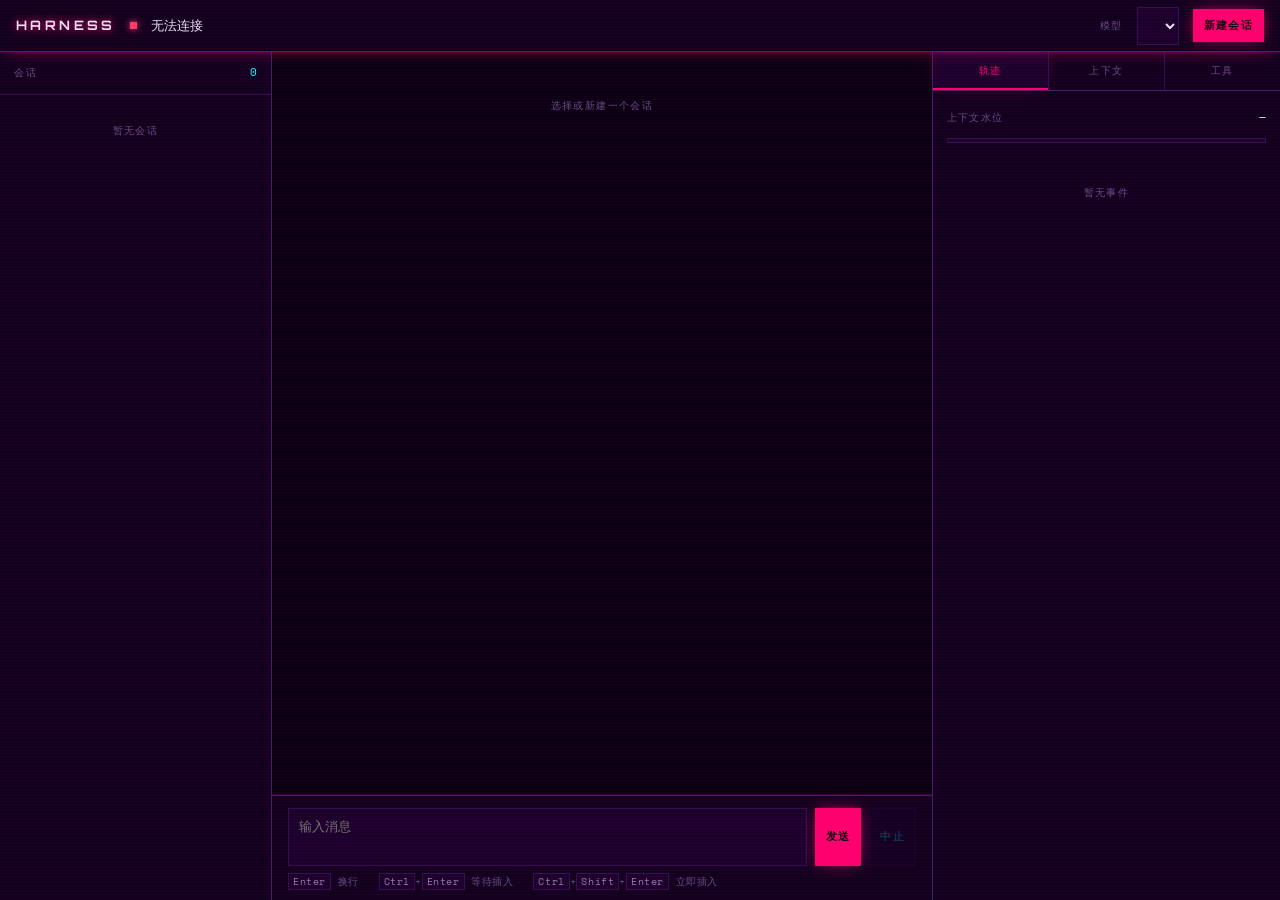
==== commit 502e766b: "tune: 前端改为 Retro-Futuristic 粉青霓虹配色 原 Industrial 锚点的信号色白名单不含粉色，直接替换会破坏锚点一致性， 故整体切换到 Retro-Futuristic " ====
--- a/apps/server/static/index.html
+++ b/apps/server/static/index.html
@@ -6,89 +6,122 @@
 <title>Harness Console</title>
 <link rel="preconnect" href="https://fonts.googleapis.com">
 <link rel="preconnect" href="https://fonts.gstatic.com" crossorigin>
-<link href="https://fonts.googleapis.com/css2?family=IBM+Plex+Mono:wght@300;400;500;600&display=swap" rel="stylesheet">
+<link href="https://fonts.googleapis.com/css2?family=Orbitron:wght@600;700;900&family=Space+Mono:wght@400;700&display=swap" rel="stylesheet">
 <style>
   /* ============================================================
-     ANCHOR: Industrial
-     Surface  #000000 / warm-black #0B0C0A
-     Type     IBM Plex Mono, JetBrains Mono, Berkeley Mono — mono only
-     Signal   green #00E676 (single semantic)
-     Struct   flat, 1px borders, no shadows, no radii, tabular-nums
+     ANCHOR: Retro-Futuristic (synthwave branch)
+     Surface  pitch black-violet #0A0014
+     Type     Space Mono (body) / Orbitron (display)
+     Signal   neon pair — magenta #FF006E + cyan #00FFFF
+     Texture  CRT scanlines via ::before repeating-linear-gradient
      ============================================================ */
   :root {
-    --bg: #000000;
-    --panel: #0B0C0A;
-    --panel-2: #101210;
-    --line: #24271F;
-    --line-2: #34382C;
-    --text: #D8DCD0;
-    --muted: #6E7466;
-    --faint: #464B40;
-    --sig: #00E676;
-    --sig-dim: #00E67622;
-    --err: #FF3B30;
-    --err-dim: #FF3B3020;
-    --mono: "IBM Plex Mono", "JetBrains Mono", "Berkeley Mono",
-            ui-monospace, "Cascadia Mono", Consolas, monospace;
+    --bg: #0A0014;
+    --panel: #12001F;
+    --panel-2: #1B002C;
+    --line: #33114D;
+    --line-2: #4A1A6B;
+    --text: #EADCF5;
+    --muted: #9A7DB5;
+    --faint: #6B4C85;
+    --pink: #FF006E;
+    --pink-dim: #FF006E33;
+    --cyan: #00FFFF;
+    --cyan-dim: #00FFFF2E;
+    --err: #FF3B6B;
+    --mono: "Space Mono", "IBM Plex Mono", ui-monospace, "Cascadia Mono", Consolas, monospace;
+    --display: "Orbitron", "Space Mono", ui-monospace, monospace;
   }
   * { box-sizing: border-box; }
   html, body { height: 100%; margin: 0; }
   body {
     background: var(--bg); color: var(--text);
-    font: 13px/1.55 var(--mono);
+    font: 13px/1.6 var(--mono);
     font-variant-numeric: tabular-nums;
     display: grid; grid-template-columns: 272px 1fr 348px;
     grid-template-rows: 52px 1fr;
     grid-template-areas: "head head head" "sessions chat side";
     overflow: hidden;
     -webkit-font-smoothing: antialiased;
-  }
-  ::selection { background: var(--sig); color: #000; }
+    position: relative;
+  }
+  /* CRT scanlines over the whole surface */
+  body::after {
+    content: ""; position: fixed; inset: 0; pointer-events: none; z-index: 9999;
+    background: repeating-linear-gradient(
+      to bottom,
+      rgba(255, 0, 110, 0.045) 0px,
+      rgba(255, 0, 110, 0.045) 1px,
+      transparent 1px,
+      transparent 3px
+    );
+    mix-blend-mode: screen;
+  }
+  ::selection { background: var(--pink); color: #000; }
   ::-webkit-scrollbar { width: 10px; height: 10px; }
   ::-webkit-scrollbar-track { background: var(--bg); }
   ::-webkit-scrollbar-thumb { background: var(--line); border: 2px solid var(--bg); }
-  ::-webkit-scrollbar-thumb:hover { background: var(--line-2); }
+  ::-webkit-scrollbar-thumb:hover { background: var(--pink); }
 
   /* ---- Header ---- */
   header {
     grid-area: head; display: flex; align-items: center; gap: 14px;
     padding: 0 16px; background: var(--panel);
     border-bottom: 1px solid var(--line-2);
+    box-shadow: 0 1px 0 var(--pink-dim), 0 2px 18px -8px var(--pink);
+    position: relative; z-index: 2;
   }
   header h1 {
-    font-size: 13px; margin: 0; font-weight: 600;
-    letter-spacing: .22em; text-transform: uppercase;
-  }
-  header h1::after {
-    content: ""; display: block; height: 2px; width: 100%;
-    background: var(--sig); margin-top: 3px;
+    font-family: var(--display);
+    font-size: 13px; margin: 0; font-weight: 700;
+    letter-spacing: .26em; text-transform: uppercase;
+    color: var(--text);
+    text-shadow: 0 0 8px var(--pink), 0 0 22px var(--pink-dim);
   }
   .dot {
     width: 7px; height: 7px; background: var(--faint);
-    box-shadow: 0 0 0 1px var(--line-2);
-  }
-  .dot.ok { background: var(--sig); box-shadow: 0 0 8px var(--sig); }
-  .dot.err { background: var(--err); box-shadow: 0 0 8px var(--err); }
+  }
+  .dot.ok {
+    background: var(--cyan);
+    box-shadow: 0 0 6px var(--cyan), 0 0 14px var(--cyan-dim);
+  }
+  .dot.err {
+    background: var(--err);
+    box-shadow: 0 0 6px var(--err), 0 0 14px #FF3B6B44;
+  }
   .spacer { flex: 1; }
   select, button, input, textarea {
     font: inherit; color: var(--text); background: var(--panel-2);
     border: 1px solid var(--line); border-radius: 0; padding: 7px 10px;
     outline: none;
   }
-  select:focus, input:focus, textarea:focus { border-color: var(--sig); }
+  select:focus, input:focus, textarea:focus {
+    border-color: var(--pink);
+    box-shadow: 0 0 0 1px var(--pink-dim), 0 0 12px -4px var(--pink);
+  }
   button {
-    cursor: pointer; text-transform: uppercase; letter-spacing: .1em;
-    font-size: 11px; transition: background .12s, color .12s, border-color .12s;
-  }
-  button:hover:not(:disabled) { border-color: var(--sig); color: var(--sig); }
-  button:disabled { opacity: .35; cursor: not-allowed; }
+    cursor: pointer; text-transform: uppercase; letter-spacing: .12em;
+    font-size: 11px; transition: background .14s, color .14s, border-color .14s, box-shadow .14s;
+  }
+  button:hover:not(:disabled) {
+    border-color: var(--pink); color: var(--pink);
+    box-shadow: 0 0 12px -4px var(--pink);
+  }
+  button:disabled { opacity: .32; cursor: not-allowed; }
   button.primary {
-    background: var(--sig); border-color: var(--sig); color: #000; font-weight: 600;
-  }
-  button.primary:hover:not(:disabled) { background: #00FF82; color: #000; }
-  button.danger { color: var(--err); border-color: var(--line); }
-  button.danger:hover:not(:disabled) { border-color: var(--err); color: var(--err); }
-  label { text-transform: uppercase; letter-spacing: .12em; font-size: 10px; }
+    background: var(--pink); border-color: var(--pink); color: #0A0014; font-weight: 700;
+    box-shadow: 0 0 16px -4px var(--pink);
+  }
+  button.primary:hover:not(:disabled) {
+    background: #FF2E88; color: #0A0014;
+    box-shadow: 0 0 22px -2px var(--pink);
+  }
+  button.danger { color: var(--cyan); border-color: var(--line); }
+  button.danger:hover:not(:disabled) {
+    border-color: var(--cyan); color: var(--cyan);
+    box-shadow: 0 0 12px -4px var(--cyan);
+  }
+  label { text-transform: uppercase; letter-spacing: .14em; font-size: 10px; color: var(--faint); }
 
   /* ---- Sessions: sequenced ruler ---- */
   #sessions {
@@ -100,52 +133,63 @@
     display: flex; justify-content: space-between; align-items: baseline;
   }
   #sessions .top .k {
-    font-size: 10px; letter-spacing: .16em; text-transform: uppercase; color: var(--muted);
-  }
-  #sessions .top .v { font-size: 11px; color: var(--text); }
+    font-size: 10px; letter-spacing: .18em; text-transform: uppercase; color: var(--faint);
+  }
+  #sessions .top .v { font-size: 11px; color: var(--cyan); text-shadow: 0 0 8px var(--cyan-dim); }
   #session-list { overflow-y: auto; flex: 1; padding: 0; }
   .sess {
     position: relative; padding: 10px 12px 10px 66px; cursor: pointer;
     border-bottom: 1px solid var(--line);
     display: flex; gap: 8px; align-items: center;
-    transition: background .12s;
+    transition: background .14s;
   }
   .sess:hover { background: var(--panel-2); }
   /* index number sits on a hairline rule, like a gauge channel mark */
   .sess::before {
     position: absolute; left: 10px; top: 0; bottom: 0; width: 38px;
     display: grid; place-items: center;
-    font-size: 20px; font-weight: 300; line-height: 1;
-    color: var(--faint); letter-spacing: -.04em;
+    font-family: var(--display);
+    font-size: 15px; font-weight: 700; line-height: 1;
+    color: var(--faint); letter-spacing: .02em;
     content: attr(data-idx);
     border-right: 1px solid var(--line);
-    transition: color .12s;
+    transition: color .14s, text-shadow .14s;
   }
   .sess:hover::before { color: var(--muted); }
   .sess.active { background: var(--panel-2); }
-  .sess.active::before { color: var(--sig); }
+  .sess.active::before {
+    color: var(--pink);
+    text-shadow: 0 0 10px var(--pink), 0 0 24px var(--pink-dim);
+  }
   .sess.active::after {
     content: ""; position: absolute; left: 0; top: 0; bottom: 0; width: 2px;
-    background: var(--sig);
+    background: linear-gradient(to bottom, var(--pink), var(--cyan));
+    box-shadow: 0 0 10px var(--pink-dim);
   }
   .sess .id {
     font-size: 11px; flex: 1; overflow: hidden;
     text-overflow: ellipsis; white-space: nowrap; color: var(--text);
   }
   .sess .st {
-    font-size: 9px; letter-spacing: .1em; text-transform: uppercase;
+    font-size: 9px; letter-spacing: .12em; text-transform: uppercase;
     color: var(--muted); border: 1px solid var(--line); padding: 1px 5px;
     flex: none;
   }
-  .sess .st.running { color: var(--sig); border-color: var(--sig); }
-  .sess .st.done { color: var(--muted); border-color: var(--line-2); }
+  .sess .st.running {
+    color: var(--pink); border-color: var(--pink);
+    box-shadow: 0 0 10px -3px var(--pink);
+  }
+  .sess .st.done { color: var(--cyan); border-color: var(--line-2); }
   .sess .st.aborted { color: var(--muted); border-color: var(--line-2); }
-  .sess .st.error { color: var(--err); border-color: var(--err); }
+  .sess .st.error {
+    color: var(--err); border-color: var(--err);
+    box-shadow: 0 0 10px -3px var(--err);
+  }
   .sess .kill {
     opacity: 0; color: var(--muted); padding: 0 2px; background: none;
     border: none; font-size: 13px; line-height: 1; flex: none;
   }
-  .sess .kill:hover { color: var(--err); border: none; }
+  .sess .kill:hover { color: var(--pink); border: none; box-shadow: none; }
   .sess:hover .kill { opacity: 1; }
 
   /* ---- Chat ---- */
@@ -157,13 +201,19 @@
     font-size: 9px; letter-spacing: .12em; text-transform: uppercase;
     color: var(--faint);
   }
-  .msg.user .avatar { color: var(--muted); }
-  .msg.assistant .avatar { color: var(--sig); }
+  .msg.user .avatar { color: var(--cyan); }
+  .msg.assistant .avatar {
+    color: var(--pink);
+    text-shadow: 0 0 10px var(--pink-dim);
+  }
   .msg .body { min-width: 0; flex: 1; border-left: 1px solid var(--line); padding-left: 14px; }
   .msg.user .body { border-left-color: var(--line-2); }
-  .msg.assistant .body { border-left-color: var(--sig); }
+  .msg.assistant .body {
+    border-left-color: var(--pink);
+    box-shadow: -1px 0 12px -6px var(--pink);
+  }
   .msg .body .text { white-space: pre-wrap; word-break: break-word; color: var(--text); }
-  .msg.user .body .text { color: #E8ECE2; }
+  .msg.user .body .text { color: #F3E8FA; }
   .msg .meta {
     font-size: 9px; color: var(--faint); margin-top: 6px;
     letter-spacing: .1em; text-transform: uppercase;
@@ -174,50 +224,58 @@
     padding: 0; margin: 8px 0;
     font-size: 11px;
   }
-  .tool-card.err { border-color: var(--err); }
+  .tool-card.err {
+    border-color: var(--err);
+    box-shadow: 0 0 14px -6px var(--err);
+  }
   .tool-card .path {
     padding: 5px 9px; border-bottom: 1px solid var(--line);
     color: var(--text); letter-spacing: .02em;
     background: var(--panel-2); display: flex; justify-content: space-between;
   }
-  .tool-card .path.err { color: var(--err); border-bottom-color: var(--err-dim); }
+  .tool-card .path.err { color: var(--err); border-bottom-color: var(--err); }
   .tool-card .path .op {
-    font-size: 9px; letter-spacing: .12em; text-transform: uppercase; color: var(--faint);
-  }
+    font-size: 9px; letter-spacing: .14em; text-transform: uppercase;
+    color: var(--pink); text-shadow: 0 0 8px var(--pink-dim);
+  }
+  .tool-card .path.err .op { color: var(--err); text-shadow: none; }
   .tool-card pre {
     margin: 0; padding: 8px 9px;
     white-space: pre-wrap; word-break: break-word;
     color: var(--muted); max-height: 190px; overflow: auto;
     font-family: var(--mono); font-size: 11px; line-height: 1.5;
   }
-  .tool-card pre.args { color: #9AA192; border-bottom: 1px solid var(--line); }
-
-  .thinking { display: flex; gap: 0; padding: 4px 0; align-items: center; }
+  .tool-card pre.args { color: #B79BD0; border-bottom: 1px solid var(--line); }
+
+  .thinking { display: flex; gap: 3px; padding: 4px 0; align-items: center; }
   .thinking::after {
-    content: "执行中"; font-size: 9px; letter-spacing: .12em;
-    text-transform: uppercase; color: var(--sig); margin-left: 8px;
+    content: "执行中"; font-size: 9px; letter-spacing: .14em;
+    text-transform: uppercase; color: var(--pink); margin-left: 9px;
+    text-shadow: 0 0 10px var(--pink-dim);
   }
   .thinking span {
-    width: 14px; height: 3px; background: var(--sig); opacity: .2;
+    width: 18px; height: 2px; background: var(--pink); opacity: .2;
     animation: sweep 1.15s infinite;
-  }
-  .thinking span:nth-child(2) { animation-delay: .14s; }
+    box-shadow: 0 0 8px var(--pink);
+  }
+  .thinking span:nth-child(2) { animation-delay: .14s; background: var(--cyan); box-shadow: 0 0 8px var(--cyan); }
   .thinking span:nth-child(3) { animation-delay: .28s; }
   @keyframes sweep {
-    0%, 100% { opacity: .15; }
+    0%, 100% { opacity: .12; }
     45% { opacity: 1; }
   }
 
   #composer {
     border-top: 1px solid var(--line-2); padding: 12px 16px 10px; background: var(--panel);
+    box-shadow: 0 -1px 0 var(--pink-dim);
   }
   #composer .row { display: flex; gap: 8px; align-items: stretch; }
   #input {
     flex: 1; resize: none; min-height: 46px; max-height: 170px;
-    font-family: var(--mono); line-height: 1.55; font-size: 13px;
+    font-family: var(--mono); line-height: 1.6; font-size: 13px;
   }
   #composer .hint {
-    font-size: 10px; color: var(--faint); margin-top: 8px; letter-spacing: .04em;
+    font-size: 10px; color: var(--faint); margin-top: 8px; letter-spacing: .06em;
   }
   kbd {
     background: var(--panel-2); border: 1px solid var(--line);
@@ -233,13 +291,16 @@
   .tabs button {
     flex: 1; border: none; border-right: 1px solid var(--line); border-radius: 0;
     background: none; padding: 11px 8px; color: var(--faint);
-    letter-spacing: .12em; font-size: 10px;
+    letter-spacing: .14em; font-size: 10px;
   }
   .tabs button:last-child { border-right: none; }
-  .tabs button:hover { color: var(--muted); border-color: var(--line); }
+  .tabs button:hover {
+    color: var(--muted); border-color: var(--line); box-shadow: none;
+  }
   .tabs button.active {
-    color: var(--sig); background: var(--panel-2);
-    box-shadow: inset 0 -2px 0 var(--sig);
+    color: var(--pink); background: var(--panel-2);
+    box-shadow: inset 0 -2px 0 var(--pink), 0 0 18px -10px var(--pink);
+    text-shadow: 0 0 10px var(--pink-dim);
   }
   .tab-body { flex: 1; overflow-y: auto; padding: 14px; }
   .tab-body.hidden { display: none; }
@@ -249,17 +310,19 @@
     border: 1px solid var(--line);
   }
   .meter > i {
-    display: block; height: 100%; background: var(--sig); width: 0;
+    display: block; height: 100%; width: 0;
+    background: linear-gradient(to right, var(--pink), var(--cyan));
+    box-shadow: 0 0 12px var(--pink-dim);
     transition: width .3s;
   }
-  .meter.warn > i { background: #FFB800; }
-  .meter.err > i { background: var(--err); }
+  .meter.warn > i { background: linear-gradient(to right, #FF006E, #FFB000); }
+  .meter.err > i { background: var(--err); box-shadow: 0 0 12px var(--err); }
   .kv {
     display: flex; justify-content: space-between; align-items: baseline;
     font-size: 11px; padding: 4px 0;
   }
   .kv .k {
-    color: var(--faint); letter-spacing: .1em; text-transform: uppercase; font-size: 10px;
+    color: var(--faint); letter-spacing: .12em; text-transform: uppercase; font-size: 10px;
   }
   .kv .v { color: var(--text); }
 
@@ -269,17 +332,20 @@
   .trace-item .t { color: var(--faint); font-size: 10px; }
   .trace-item .sum { color: var(--muted); margin-top: 3px; line-height: 1.5; word-break: break-word; }
   .tag {
-    font-size: 9px; padding: 1px 5px; letter-spacing: .1em; text-transform: uppercase;
+    font-size: 9px; padding: 1px 5px; letter-spacing: .12em; text-transform: uppercase;
     background: var(--panel-2); color: var(--muted); border: 1px solid var(--line);
   }
-  .tag.assistant { color: var(--sig); border-color: var(--sig); }
-  .tag.tool { color: #FFB800; border-color: #FFB80044; }
-  .tag.route { color: #9AA192; border-color: var(--line-2); }
+  .tag.assistant {
+    color: var(--pink); border-color: var(--pink);
+    box-shadow: 0 0 10px -4px var(--pink);
+  }
+  .tag.tool { color: var(--cyan); border-color: var(--cyan-dim); }
+  .tag.route { color: var(--muted); border-color: var(--line-2); }
   .tag.error { color: var(--err); border-color: var(--err); }
-  .tag.compress { color: #B78BFA; border-color: #B78BFA44; }
-  .tag.state { color: #7FA8DC; border-color: #7FA8DC44; }
-  .tag.usage { color: #7FA8DC; border-color: #7FA8DC44; }
-  .tag.inject { color: #E0D06A; border-color: #E0D06A44; }
+  .tag.compress { color: #C77DFF; border-color: #C77DFF55; }
+  .tag.state { color: var(--cyan); border-color: var(--cyan-dim); }
+  .tag.usage { color: #C77DFF; border-color: #C77DFF55; }
+  .tag.inject { color: #FFD166; border-color: #FFD16655; }
 
   .ctx-item {
     font-size: 11px; padding: 8px 9px; margin-bottom: 6px;
@@ -287,7 +353,7 @@
     border-left: 2px solid var(--line-2);
   }
   .ctx-item .role {
-    font-size: 9px; color: var(--muted); letter-spacing: .1em; text-transform: uppercase;
+    font-size: 9px; color: var(--pink); letter-spacing: .12em; text-transform: uppercase;
   }
   .ctx-item .c {
     white-space: pre-wrap; word-break: break-word; max-height: 92px;
@@ -296,11 +362,12 @@
 
   .empty {
     color: var(--faint); font-size: 10px; text-align: center; padding: 28px 8px;
-    letter-spacing: .12em; text-transform: uppercase;
+    letter-spacing: .14em; text-transform: uppercase;
   }
   #banner {
     display: none; margin: 12px 22px 0; padding: 9px 11px;
-    background: var(--err-dim); border: 1px solid var(--err); color: #FF9E97; font-size: 11px;
+    background: #2A0018; border: 1px solid var(--err); color: #FF9EB5; font-size: 11px;
+    box-shadow: 0 0 18px -8px var(--err);
   }
 
   @media (max-width: 1180px) {
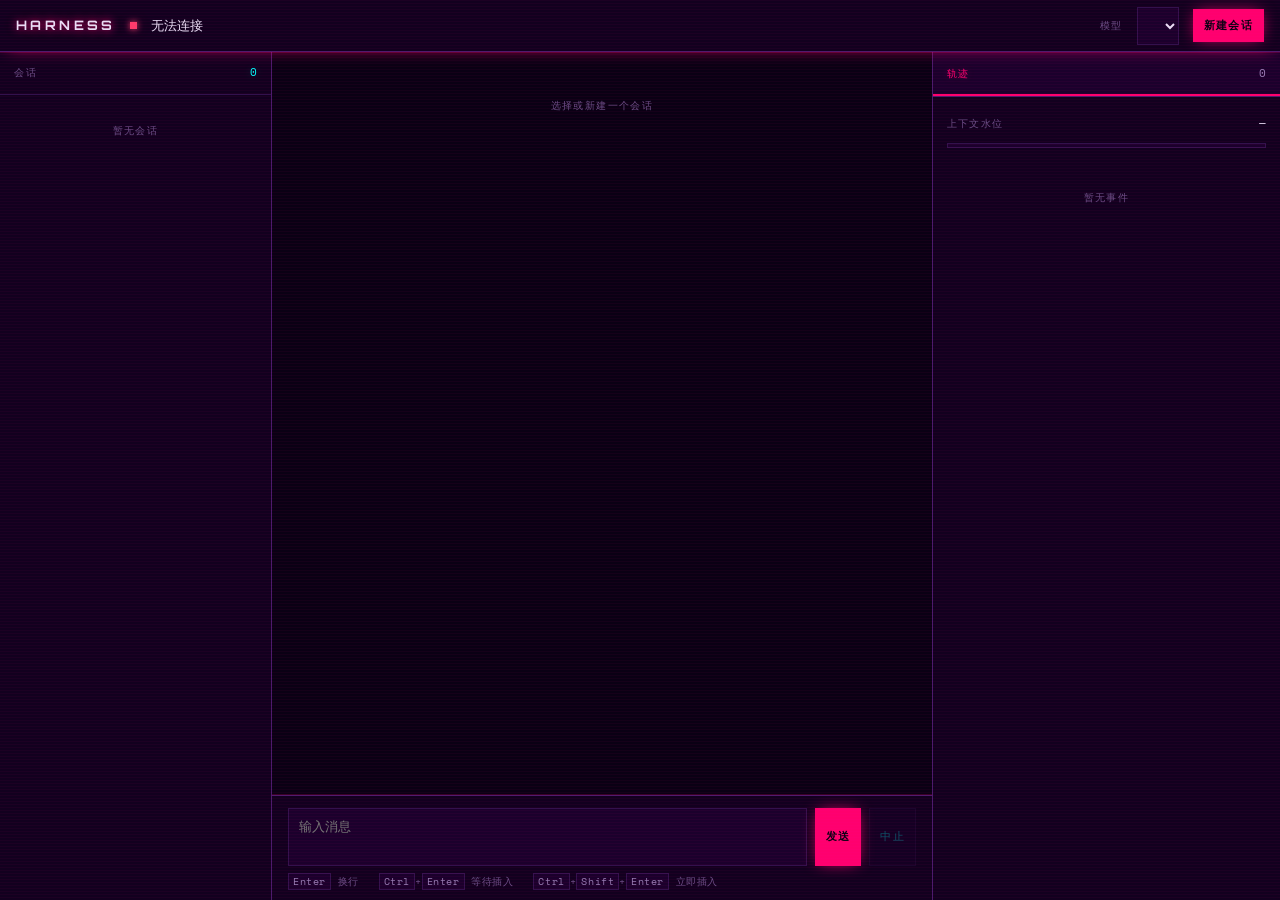
==== commit 0044eb24: "feat: broadcast SSE, trace-only tool activity, dialogue without tool cards The web layer had three r" ====
--- a/apps/server/static/index.html
+++ b/apps/server/static/index.html
@@ -287,21 +287,16 @@
     grid-area: side; background: var(--panel); border-left: 1px solid var(--line-2);
     display: flex; flex-direction: column; min-height: 0;
   }
-  .tabs { display: flex; border-bottom: 1px solid var(--line-2); }
-  .tabs button {
-    flex: 1; border: none; border-right: 1px solid var(--line); border-radius: 0;
-    background: none; padding: 11px 8px; color: var(--faint);
-    letter-spacing: .14em; font-size: 10px;
-  }
-  .tabs button:last-child { border-right: none; }
-  .tabs button:hover {
-    color: var(--muted); border-color: var(--line); box-shadow: none;
-  }
-  .tabs button.active {
-    color: var(--pink); background: var(--panel-2);
-    box-shadow: inset 0 -2px 0 var(--pink), 0 0 18px -10px var(--pink);
-    text-shadow: 0 0 10px var(--pink-dim);
-  }
+  .side-head {
+    display: flex; justify-content: space-between; align-items: baseline;
+    padding: 13px 14px; border-bottom: 1px solid var(--line-2);
+    background: var(--panel-2); box-shadow: inset 0 -2px 0 var(--pink);
+  }
+  .side-head .k {
+    color: var(--pink); letter-spacing: .14em; text-transform: uppercase;
+    font-size: 10px; text-shadow: 0 0 10px var(--pink-dim);
+  }
+  .side-head .v { color: var(--muted); font-size: 11px; }
   .tab-body { flex: 1; overflow-y: auto; padding: 14px; }
   .tab-body.hidden { display: none; }
 
@@ -326,11 +321,24 @@
   }
   .kv .v { color: var(--text); }
 
-  .trace-item { padding: 8px 0; border-bottom: 1px solid var(--line); font-size: 11px; }
+  .trace-item { padding: 9px 0; border-bottom: 1px solid var(--line); font-size: 11px; }
   .trace-item:last-child { border-bottom: none; }
   .trace-item .h { display: flex; gap: 8px; align-items: center; }
   .trace-item .t { color: var(--faint); font-size: 10px; }
   .trace-item .sum { color: var(--muted); margin-top: 3px; line-height: 1.5; word-break: break-word; }
+  .trace-item .trace-path {
+    color: var(--cyan); margin-top: 4px; word-break: break-all;
+    font-family: var(--mono); font-size: 10px;
+  }
+  .trace-pre {
+    margin: 4px 0 0; padding: 6px 7px;
+    background: var(--panel-2); border: 1px solid var(--line);
+    border-left: 2px solid var(--cyan-dim);
+    white-space: pre-wrap; word-break: break-word;
+    color: var(--muted); max-height: 132px; overflow: auto;
+    font-family: var(--mono); font-size: 10px; line-height: 1.5;
+  }
+  .trace-pre.args { color: #B79BD0; border-left-color: var(--pink-dim); }
   .tag {
     font-size: 9px; padding: 1px 5px; letter-spacing: .12em; text-transform: uppercase;
     background: var(--panel-2); color: var(--muted); border: 1px solid var(--line);
@@ -419,24 +427,14 @@
 </main>
 
 <aside id="side">
-  <div class="tabs">
-    <button data-tab="trace" class="active">轨迹</button>
-    <button data-tab="context">上下文</button>
-    <button data-tab="tools">工具</button>
+  <div class="side-head">
+    <span class="k">轨迹</span>
+    <span class="v" id="trace-count">0</span>
   </div>
   <div class="tab-body" id="tab-trace">
     <div class="kv"><span class="k">上下文水位</span><span class="v" id="usage-text">—</span></div>
     <div class="meter" id="usage-meter"><i></i></div>
     <div id="trace-list"><div class="empty">暂无事件</div></div>
-  </div>
-  <div class="tab-body hidden" id="tab-context">
-    <div class="kv"><span class="k">消息数</span><span class="v" id="ctx-count">0</span></div>
-    <div class="kv"><span class="k">估算 token</span><span class="v" id="ctx-tokens">0</span></div>
-    <div style="margin:10px 0 14px"><button id="refresh-context" style="width:100%">刷新上下文</button></div>
-    <div id="ctx-list"><div class="empty">暂无消息</div></div>
-  </div>
-  <div class="tab-body hidden" id="tab-tools">
-    <div id="tool-list"><div class="empty">加载中</div></div>
   </div>
 </aside>
 
@@ -609,14 +607,15 @@
 function renderMessages(messages) {
   const stream = $("stream");
   stream.innerHTML = "";
-  // SystemMsg 不上屏（内容过长且非对话）
+  // Only the dialogue is shown here. SystemMsg is omitted (too long and not part
+  // of the conversation); tool calls and their results are not rendered at all --
+  // they appear exclusively in the trace panel on the right.
   for (const m of messages) {
     if (m.role === "system") continue;
     if (m.role === "user") appendUser(m.content, m.ts);
     else if (m.role === "assistant") {
-      for (const c of m.tool_calls || []) appendToolCall(c);
-      if (m.content) appendAssistant(m.content, true, [], m.ts);
-    } else if (m.role === "tool") appendToolResult(m.name, m.content, false);
+      if (m.content) appendAssistant(m.content, true, m.ts);
+    }
   }
   scrollBottom();
 }
@@ -632,36 +631,16 @@
   scrollBottom();
 }
 
-function appendAssistant(text, final, toolCalls, ts) {
-  if (!text && !toolCalls.length) return;
+function appendAssistant(text, final, ts) {
+  if (!text) return;
   const wrap = el("div", "msg assistant");
   const avatar = el("div", "avatar", "agent");
   const body = el("div", "body");
-  if (text) body.appendChild(el("div", "text", text));
+  body.appendChild(el("div", "text", text));
   const label = final ? "final" : "reasoning";
   body.appendChild(el("div", "meta", ts ? `${label} ${fmtTime(ts)}` : label));
   wrap.append(avatar, body);
   $("stream").appendChild(wrap);
-  scrollBottom();
-}
-
-function appendToolCall(call) {
-  const card = el("div", "tool-card");
-  const head = el("div", "path");
-  head.append(el("span", null, call.name), el("span", "op", "call"));
-  card.appendChild(head);
-  card.appendChild(el("pre", "args", call.arguments || ""));
-  $("stream").appendChild(card);
-  scrollBottom();
-}
-
-function appendToolResult(path, content, isErr) {
-  const card = el("div", "tool-card" + (isErr ? " err" : ""));
-  const head = el("div", "path" + (isErr ? " err" : ""));
-  head.append(el("span", null, path), el("span", "op", isErr ? "error" : "result"));
-  card.appendChild(head);
-  card.appendChild(el("pre", null, (content || "").slice(0, 1200)));
-  $("stream").appendChild(card);
   scrollBottom();
 }
 
@@ -721,15 +700,14 @@
   switch (kind) {
     case "assistant":
       hideThinking();
-      if (payload.tool_calls && payload.tool_calls.length) {
-        for (const c of payload.tool_calls) appendToolCall(c);
-      }
-      if (payload.content) appendAssistant(payload.content, payload.final, payload.tool_calls || [], ts);
+      // Tool calls are intentionally not rendered in the conversation: the
+      // dialogue shows only what the assistant says to the user. The trace
+      // panel is the single surface for tool activity.
+      if (payload.content) appendAssistant(payload.content, payload.final, ts);
       break;
 
     case "tool":
       hideThinking();
-      appendToolResult(payload.path, payload.preview, false);
       break;
 
     case "route":
@@ -778,6 +756,8 @@
 
 function renderTrace() {
   const box = $("trace-list");
+  const count = $("trace-count");
+  if (count) count.textContent = String(state.trace.length);
   if (!state.trace.length) {
     box.innerHTML = "";
     box.appendChild(el("div", "empty", "暂无事件"));
@@ -792,7 +772,19 @@
       el("span", "t", fmtTime(item.ts)),
     );
     row.appendChild(head);
-    row.appendChild(el("div", "sum", summarize(item)));
+    if (item.kind === "tool") {
+      // Tool activity lives here and nowhere else, so show the full picture:
+      // the path, the arguments the model produced, and what came back.
+      const p = item.payload || {};
+      const p2 = el("div", "sum trace-path", p.path || "");
+      row.appendChild(p2);
+      const args = (p.arguments || "").trim();
+      if (args) row.appendChild(el("pre", "trace-pre args", args));
+      const body = (p.content || p.preview || "").trim();
+      if (body) row.appendChild(el("pre", "trace-pre", body));
+    } else {
+      row.appendChild(el("div", "sum", summarize(item)));
+    }
     box.appendChild(row);
   }
 }
@@ -836,51 +828,6 @@
   meter.firstElementChild.style.width = `${(ratio * 100).toFixed(1)}%`;
 }
 
-/* ---------------- 上下文 ---------------- */
-
-async function refreshContext() {
-  if (!state.current) return;
-  try {
-    const data = await api(`/api/sessions/${state.current}/messages`);
-    $("ctx-count").textContent = (data.messages || []).length;
-    $("ctx-tokens").textContent = data.tokens || 0;
-    updateUsage(data.tokens, data.capacity);
-
-    const box = $("ctx-list");
-    box.innerHTML = "";
-    if (!data.messages || !data.messages.length) {
-      box.appendChild(el("div", "empty", "暂无消息"));
-      return;
-    }
-    for (const m of data.messages) {
-      const item = el("div", "ctx-item");
-      item.appendChild(el("div", "role", m.role + (m.name ? " / " + m.name : "")));
-      item.appendChild(el("div", "c", m.content || (m.tool_calls ? `[${m.tool_calls.length} tool_calls]` : "")));
-      box.appendChild(item);
-    }
-  } catch (e) { banner(`刷新上下文失败：${e.message}`); }
-}
-
-/* ---------------- 工具面板 ---------------- */
-
-async function loadTools() {
-  const box = $("tool-list");
-  try {
-    const data = await api("/api/tools");
-    box.innerHTML = "";
-    if (!data.tools.length) { box.appendChild(el("div", "empty", "无已注册工具")); return; }
-    for (const t of data.tools) {
-      const item = el("div", "ctx-item");
-      item.appendChild(el("div", "role", t.path));
-      item.appendChild(el("div", "c", `${t.description} / 并发 ${t.concurrency}${t.idempotent ? " / 幂等" : ""}`));
-      box.appendChild(item);
-    }
-  } catch (e) {
-    box.innerHTML = "";
-    box.appendChild(el("div", "empty", "加载失败：" + e.message));
-  }
-}
-
 /* ---------------- 发送 ---------------- */
 
 async function send(channel) {
@@ -918,7 +865,6 @@
 $("new-session").onclick = createSession;
 $("send").onclick = () => send("chat");
 $("stop").onclick = cancel;
-$("refresh-context").onclick = refreshContext;
 
 $("input").addEventListener("keydown", (e) => {
   if (e.key === "Enter" && (e.ctrlKey || e.metaKey)) {
@@ -927,22 +873,11 @@
   }
 });
 
-for (const btn of document.querySelectorAll(".tabs button")) {
-  btn.onclick = () => {
-    for (const b of document.querySelectorAll(".tabs button")) b.classList.remove("active");
-    btn.classList.add("active");
-    for (const id of ["trace", "context", "tools"]) $("tab-" + id).classList.add("hidden");
-    $("tab-" + btn.dataset.tab).classList.remove("hidden");
-    if (btn.dataset.tab === "context") refreshContext();
-    if (btn.dataset.tab === "tools") loadTools();
-  };
-}
-
 /* ---------------- 启动 ---------------- */
 
 (async function boot() {
   const ok = await loadHealth();
-  if (ok) { await loadModels(); await loadSessions(); await loadTools(); }
+  if (ok) { await loadModels(); await loadSessions(); }
   setInterval(loadHealth, 15000);
 })();
 </script>
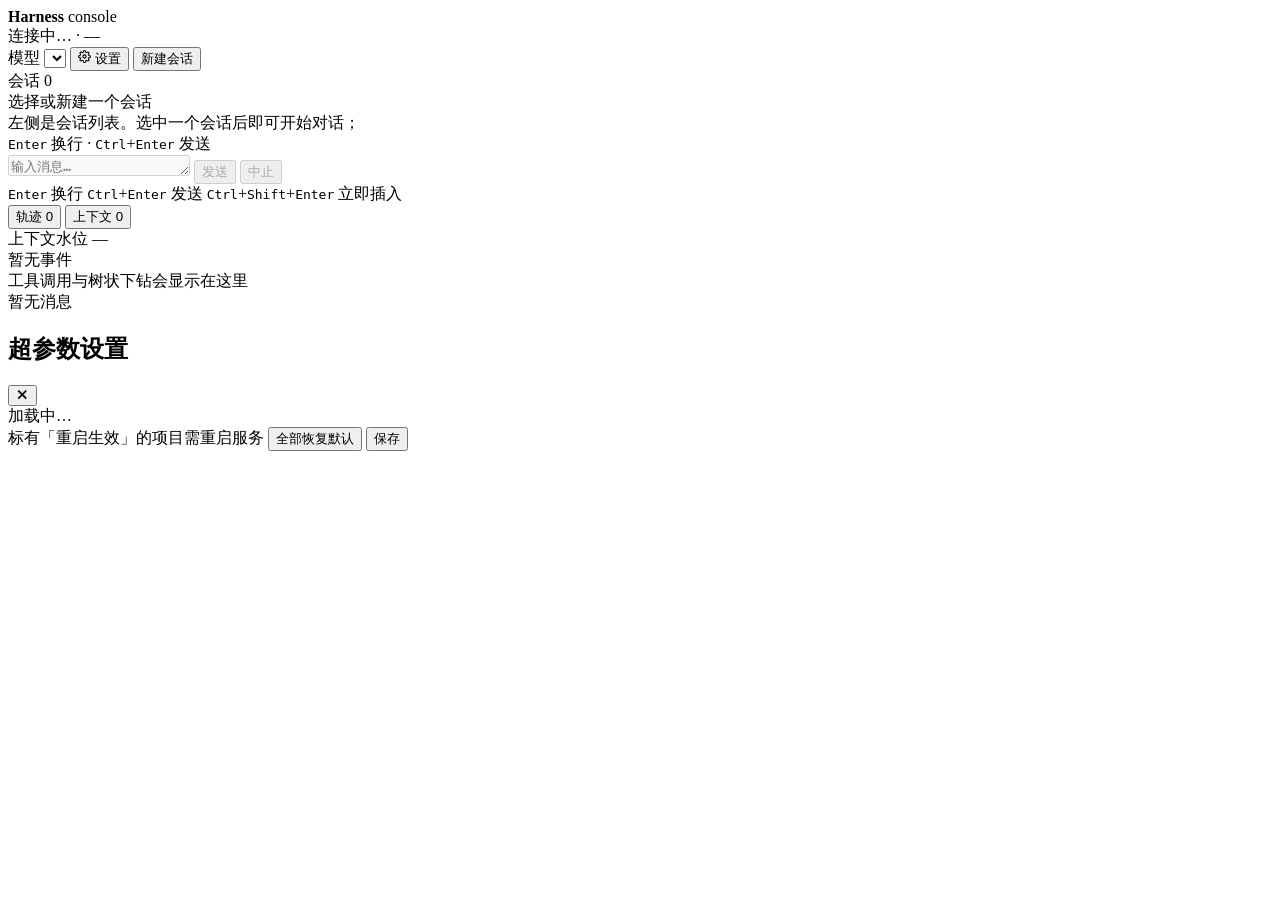
==== commit 0a5f0c1e: "chore: 删除 examples/ 并同步文档 examples/wiring.py 是手工装配全链路的示例脚本，对交付的软件无作用， 且写死了 TOOL_INDEX/TOOL_SPECS 示例数" ====
--- a/apps/server/static/index.html
+++ b/apps/server/static/index.html
@@ -4,882 +4,113 @@
 <meta charset="utf-8">
 <meta name="viewport" content="width=device-width, initial-scale=1">
 <title>Harness Console</title>
-<link rel="preconnect" href="https://fonts.googleapis.com">
-<link rel="preconnect" href="https://fonts.gstatic.com" crossorigin>
-<link href="https://fonts.googleapis.com/css2?family=Orbitron:wght@600;700;900&family=Space+Mono:wght@400;700&display=swap" rel="stylesheet">
-<style>
-  /* ============================================================
-     ANCHOR: Retro-Futuristic (synthwave branch)
-     Surface  pitch black-violet #0A0014
-     Type     Space Mono (body) / Orbitron (display)
-     Signal   neon pair — magenta #FF006E + cyan #00FFFF
-     Texture  CRT scanlines via ::before repeating-linear-gradient
-     ============================================================ */
-  :root {
-    --bg: #0A0014;
-    --panel: #12001F;
-    --panel-2: #1B002C;
-    --line: #33114D;
-    --line-2: #4A1A6B;
-    --text: #EADCF5;
-    --muted: #9A7DB5;
-    --faint: #6B4C85;
-    --pink: #FF006E;
-    --pink-dim: #FF006E33;
-    --cyan: #00FFFF;
-    --cyan-dim: #00FFFF2E;
-    --err: #FF3B6B;
-    --mono: "Space Mono", "IBM Plex Mono", ui-monospace, "Cascadia Mono", Consolas, monospace;
-    --display: "Orbitron", "Space Mono", ui-monospace, monospace;
-  }
-  * { box-sizing: border-box; }
-  html, body { height: 100%; margin: 0; }
-  body {
-    background: var(--bg); color: var(--text);
-    font: 13px/1.6 var(--mono);
-    font-variant-numeric: tabular-nums;
-    display: grid; grid-template-columns: 272px 1fr 348px;
-    grid-template-rows: 52px 1fr;
-    grid-template-areas: "head head head" "sessions chat side";
-    overflow: hidden;
-    -webkit-font-smoothing: antialiased;
-    position: relative;
-  }
-  /* CRT scanlines over the whole surface */
-  body::after {
-    content: ""; position: fixed; inset: 0; pointer-events: none; z-index: 9999;
-    background: repeating-linear-gradient(
-      to bottom,
-      rgba(255, 0, 110, 0.045) 0px,
-      rgba(255, 0, 110, 0.045) 1px,
-      transparent 1px,
-      transparent 3px
-    );
-    mix-blend-mode: screen;
-  }
-  ::selection { background: var(--pink); color: #000; }
-  ::-webkit-scrollbar { width: 10px; height: 10px; }
-  ::-webkit-scrollbar-track { background: var(--bg); }
-  ::-webkit-scrollbar-thumb { background: var(--line); border: 2px solid var(--bg); }
-  ::-webkit-scrollbar-thumb:hover { background: var(--pink); }
-
-  /* ---- Header ---- */
-  header {
-    grid-area: head; display: flex; align-items: center; gap: 14px;
-    padding: 0 16px; background: var(--panel);
-    border-bottom: 1px solid var(--line-2);
-    box-shadow: 0 1px 0 var(--pink-dim), 0 2px 18px -8px var(--pink);
-    position: relative; z-index: 2;
-  }
-  header h1 {
-    font-family: var(--display);
-    font-size: 13px; margin: 0; font-weight: 700;
-    letter-spacing: .26em; text-transform: uppercase;
-    color: var(--text);
-    text-shadow: 0 0 8px var(--pink), 0 0 22px var(--pink-dim);
-  }
-  .dot {
-    width: 7px; height: 7px; background: var(--faint);
-  }
-  .dot.ok {
-    background: var(--cyan);
-    box-shadow: 0 0 6px var(--cyan), 0 0 14px var(--cyan-dim);
-  }
-  .dot.err {
-    background: var(--err);
-    box-shadow: 0 0 6px var(--err), 0 0 14px #FF3B6B44;
-  }
-  .spacer { flex: 1; }
-  select, button, input, textarea {
-    font: inherit; color: var(--text); background: var(--panel-2);
-    border: 1px solid var(--line); border-radius: 0; padding: 7px 10px;
-    outline: none;
-  }
-  select:focus, input:focus, textarea:focus {
-    border-color: var(--pink);
-    box-shadow: 0 0 0 1px var(--pink-dim), 0 0 12px -4px var(--pink);
-  }
-  button {
-    cursor: pointer; text-transform: uppercase; letter-spacing: .12em;
-    font-size: 11px; transition: background .14s, color .14s, border-color .14s, box-shadow .14s;
-  }
-  button:hover:not(:disabled) {
-    border-color: var(--pink); color: var(--pink);
-    box-shadow: 0 0 12px -4px var(--pink);
-  }
-  button:disabled { opacity: .32; cursor: not-allowed; }
-  button.primary {
-    background: var(--pink); border-color: var(--pink); color: #0A0014; font-weight: 700;
-    box-shadow: 0 0 16px -4px var(--pink);
-  }
-  button.primary:hover:not(:disabled) {
-    background: #FF2E88; color: #0A0014;
-    box-shadow: 0 0 22px -2px var(--pink);
-  }
-  button.danger { color: var(--cyan); border-color: var(--line); }
-  button.danger:hover:not(:disabled) {
-    border-color: var(--cyan); color: var(--cyan);
-    box-shadow: 0 0 12px -4px var(--cyan);
-  }
-  label { text-transform: uppercase; letter-spacing: .14em; font-size: 10px; color: var(--faint); }
-
-  /* ---- Sessions: sequenced ruler ---- */
-  #sessions {
-    grid-area: sessions; background: var(--panel); border-right: 1px solid var(--line-2);
-    display: flex; flex-direction: column; min-height: 0;
-  }
-  #sessions .top {
-    padding: 12px 14px; border-bottom: 1px solid var(--line);
-    display: flex; justify-content: space-between; align-items: baseline;
-  }
-  #sessions .top .k {
-    font-size: 10px; letter-spacing: .18em; text-transform: uppercase; color: var(--faint);
-  }
-  #sessions .top .v { font-size: 11px; color: var(--cyan); text-shadow: 0 0 8px var(--cyan-dim); }
-  #session-list { overflow-y: auto; flex: 1; padding: 0; }
-  .sess {
-    position: relative; padding: 10px 12px 10px 66px; cursor: pointer;
-    border-bottom: 1px solid var(--line);
-    display: flex; gap: 8px; align-items: center;
-    transition: background .14s;
-  }
-  .sess:hover { background: var(--panel-2); }
-  /* index number sits on a hairline rule, like a gauge channel mark */
-  .sess::before {
-    position: absolute; left: 10px; top: 0; bottom: 0; width: 38px;
-    display: grid; place-items: center;
-    font-family: var(--display);
-    font-size: 15px; font-weight: 700; line-height: 1;
-    color: var(--faint); letter-spacing: .02em;
-    content: attr(data-idx);
-    border-right: 1px solid var(--line);
-    transition: color .14s, text-shadow .14s;
-  }
-  .sess:hover::before { color: var(--muted); }
-  .sess.active { background: var(--panel-2); }
-  .sess.active::before {
-    color: var(--pink);
-    text-shadow: 0 0 10px var(--pink), 0 0 24px var(--pink-dim);
-  }
-  .sess.active::after {
-    content: ""; position: absolute; left: 0; top: 0; bottom: 0; width: 2px;
-    background: linear-gradient(to bottom, var(--pink), var(--cyan));
-    box-shadow: 0 0 10px var(--pink-dim);
-  }
-  .sess .id {
-    font-size: 11px; flex: 1; overflow: hidden;
-    text-overflow: ellipsis; white-space: nowrap; color: var(--text);
-  }
-  .sess .st {
-    font-size: 9px; letter-spacing: .12em; text-transform: uppercase;
-    color: var(--muted); border: 1px solid var(--line); padding: 1px 5px;
-    flex: none;
-  }
-  .sess .st.running {
-    color: var(--pink); border-color: var(--pink);
-    box-shadow: 0 0 10px -3px var(--pink);
-  }
-  .sess .st.done { color: var(--cyan); border-color: var(--line-2); }
-  .sess .st.aborted { color: var(--muted); border-color: var(--line-2); }
-  .sess .st.error {
-    color: var(--err); border-color: var(--err);
-    box-shadow: 0 0 10px -3px var(--err);
-  }
-  .sess .kill {
-    opacity: 0; color: var(--muted); padding: 0 2px; background: none;
-    border: none; font-size: 13px; line-height: 1; flex: none;
-  }
-  .sess .kill:hover { color: var(--pink); border: none; box-shadow: none; }
-  .sess:hover .kill { opacity: 1; }
-
-  /* ---- Chat ---- */
-  #chat { grid-area: chat; display: flex; flex-direction: column; min-height: 0; }
-  #stream { flex: 1; overflow-y: auto; padding: 18px 22px; }
-  .msg { margin-bottom: 18px; display: flex; gap: 0; position: relative; }
-  .msg .avatar {
-    width: 52px; flex: none; padding-top: 1px;
-    font-size: 9px; letter-spacing: .12em; text-transform: uppercase;
-    color: var(--faint);
-  }
-  .msg.user .avatar { color: var(--cyan); }
-  .msg.assistant .avatar {
-    color: var(--pink);
-    text-shadow: 0 0 10px var(--pink-dim);
-  }
-  .msg .body { min-width: 0; flex: 1; border-left: 1px solid var(--line); padding-left: 14px; }
-  .msg.user .body { border-left-color: var(--line-2); }
-  .msg.assistant .body {
-    border-left-color: var(--pink);
-    box-shadow: -1px 0 12px -6px var(--pink);
-  }
-  .msg .body .text { white-space: pre-wrap; word-break: break-word; color: var(--text); }
-  .msg.user .body .text { color: #F3E8FA; }
-  .msg .meta {
-    font-size: 9px; color: var(--faint); margin-top: 6px;
-    letter-spacing: .1em; text-transform: uppercase;
-  }
-
-  .tool-card {
-    border: 1px solid var(--line); background: var(--panel);
-    padding: 0; margin: 8px 0;
-    font-size: 11px;
-  }
-  .tool-card.err {
-    border-color: var(--err);
-    box-shadow: 0 0 14px -6px var(--err);
-  }
-  .tool-card .path {
-    padding: 5px 9px; border-bottom: 1px solid var(--line);
-    color: var(--text); letter-spacing: .02em;
-    background: var(--panel-2); display: flex; justify-content: space-between;
-  }
-  .tool-card .path.err { color: var(--err); border-bottom-color: var(--err); }
-  .tool-card .path .op {
-    font-size: 9px; letter-spacing: .14em; text-transform: uppercase;
-    color: var(--pink); text-shadow: 0 0 8px var(--pink-dim);
-  }
-  .tool-card .path.err .op { color: var(--err); text-shadow: none; }
-  .tool-card pre {
-    margin: 0; padding: 8px 9px;
-    white-space: pre-wrap; word-break: break-word;
-    color: var(--muted); max-height: 190px; overflow: auto;
-    font-family: var(--mono); font-size: 11px; line-height: 1.5;
-  }
-  .tool-card pre.args { color: #B79BD0; border-bottom: 1px solid var(--line); }
-
-  .thinking { display: flex; gap: 3px; padding: 4px 0; align-items: center; }
-  .thinking::after {
-    content: "执行中"; font-size: 9px; letter-spacing: .14em;
-    text-transform: uppercase; color: var(--pink); margin-left: 9px;
-    text-shadow: 0 0 10px var(--pink-dim);
-  }
-  .thinking span {
-    width: 18px; height: 2px; background: var(--pink); opacity: .2;
-    animation: sweep 1.15s infinite;
-    box-shadow: 0 0 8px var(--pink);
-  }
-  .thinking span:nth-child(2) { animation-delay: .14s; background: var(--cyan); box-shadow: 0 0 8px var(--cyan); }
-  .thinking span:nth-child(3) { animation-delay: .28s; }
-  @keyframes sweep {
-    0%, 100% { opacity: .12; }
-    45% { opacity: 1; }
-  }
-
-  #composer {
-    border-top: 1px solid var(--line-2); padding: 12px 16px 10px; background: var(--panel);
-    box-shadow: 0 -1px 0 var(--pink-dim);
-  }
-  #composer .row { display: flex; gap: 8px; align-items: stretch; }
-  #input {
-    flex: 1; resize: none; min-height: 46px; max-height: 170px;
-    font-family: var(--mono); line-height: 1.6; font-size: 13px;
-  }
-  #composer .hint {
-    font-size: 10px; color: var(--faint); margin-top: 8px; letter-spacing: .06em;
-  }
-  kbd {
-    background: var(--panel-2); border: 1px solid var(--line);
-    padding: 0 4px; font-family: var(--mono); font-size: 10px; color: var(--muted);
-  }
-
-  /* ---- Side ---- */
-  #side {
-    grid-area: side; background: var(--panel); border-left: 1px solid var(--line-2);
-    display: flex; flex-direction: column; min-height: 0;
-  }
-  .side-head {
-    display: flex; justify-content: space-between; align-items: baseline;
-    padding: 13px 14px; border-bottom: 1px solid var(--line-2);
-    background: var(--panel-2); box-shadow: inset 0 -2px 0 var(--pink);
-  }
-  .side-head .k {
-    color: var(--pink); letter-spacing: .14em; text-transform: uppercase;
-    font-size: 10px; text-shadow: 0 0 10px var(--pink-dim);
-  }
-  .side-head .v { color: var(--muted); font-size: 11px; }
-  .tab-body { flex: 1; overflow-y: auto; padding: 14px; }
-  .tab-body.hidden { display: none; }
-
-  .meter {
-    height: 5px; background: var(--panel-2); overflow: hidden; margin: 7px 0 14px;
-    border: 1px solid var(--line);
-  }
-  .meter > i {
-    display: block; height: 100%; width: 0;
-    background: linear-gradient(to right, var(--pink), var(--cyan));
-    box-shadow: 0 0 12px var(--pink-dim);
-    transition: width .3s;
-  }
-  .meter.warn > i { background: linear-gradient(to right, #FF006E, #FFB000); }
-  .meter.err > i { background: var(--err); box-shadow: 0 0 12px var(--err); }
-  .kv {
-    display: flex; justify-content: space-between; align-items: baseline;
-    font-size: 11px; padding: 4px 0;
-  }
-  .kv .k {
-    color: var(--faint); letter-spacing: .12em; text-transform: uppercase; font-size: 10px;
-  }
-  .kv .v { color: var(--text); }
-
-  .trace-item { padding: 9px 0; border-bottom: 1px solid var(--line); font-size: 11px; }
-  .trace-item:last-child { border-bottom: none; }
-  .trace-item .h { display: flex; gap: 8px; align-items: center; }
-  .trace-item .t { color: var(--faint); font-size: 10px; }
-  .trace-item .sum { color: var(--muted); margin-top: 3px; line-height: 1.5; word-break: break-word; }
-  .trace-item .trace-path {
-    color: var(--cyan); margin-top: 4px; word-break: break-all;
-    font-family: var(--mono); font-size: 10px;
-  }
-  .trace-pre {
-    margin: 4px 0 0; padding: 6px 7px;
-    background: var(--panel-2); border: 1px solid var(--line);
-    border-left: 2px solid var(--cyan-dim);
-    white-space: pre-wrap; word-break: break-word;
-    color: var(--muted); max-height: 132px; overflow: auto;
-    font-family: var(--mono); font-size: 10px; line-height: 1.5;
-  }
-  .trace-pre.args { color: #B79BD0; border-left-color: var(--pink-dim); }
-  .tag {
-    font-size: 9px; padding: 1px 5px; letter-spacing: .12em; text-transform: uppercase;
-    background: var(--panel-2); color: var(--muted); border: 1px solid var(--line);
-  }
-  .tag.assistant {
-    color: var(--pink); border-color: var(--pink);
-    box-shadow: 0 0 10px -4px var(--pink);
-  }
-  .tag.tool { color: var(--cyan); border-color: var(--cyan-dim); }
-  .tag.route { color: var(--muted); border-color: var(--line-2); }
-  .tag.error { color: var(--err); border-color: var(--err); }
-  .tag.compress { color: #C77DFF; border-color: #C77DFF55; }
-  .tag.state { color: var(--cyan); border-color: var(--cyan-dim); }
-  .tag.usage { color: #C77DFF; border-color: #C77DFF55; }
-  .tag.inject { color: #FFD166; border-color: #FFD16655; }
-
-  .ctx-item {
-    font-size: 11px; padding: 8px 9px; margin-bottom: 6px;
-    background: var(--panel-2); border: 1px solid var(--line);
-    border-left: 2px solid var(--line-2);
-  }
-  .ctx-item .role {
-    font-size: 9px; color: var(--pink); letter-spacing: .12em; text-transform: uppercase;
-  }
-  .ctx-item .c {
-    white-space: pre-wrap; word-break: break-word; max-height: 92px;
-    overflow: auto; margin-top: 4px; color: var(--muted); line-height: 1.5;
-  }
-
-  .empty {
-    color: var(--faint); font-size: 10px; text-align: center; padding: 28px 8px;
-    letter-spacing: .14em; text-transform: uppercase;
-  }
-  #banner {
-    display: none; margin: 12px 22px 0; padding: 9px 11px;
-    background: #2A0018; border: 1px solid var(--err); color: #FF9EB5; font-size: 11px;
-    box-shadow: 0 0 18px -8px var(--err);
-  }
-
-  @media (max-width: 1180px) {
-    body { grid-template-columns: 216px 1fr 296px; }
-    .sess { padding-left: 52px; }
-    .sess::before { width: 26px; left: 8px; font-size: 17px; }
-  }
-  @media (max-width: 900px) {
-    body {
-      grid-template-columns: 1fr; grid-template-rows: 52px 1fr auto;
-      grid-template-areas: "head" "chat" "side";
-    }
-    #sessions { display: none; }
-    #side { border-left: none; border-top: 1px solid var(--line-2); max-height: 40vh; }
-  }
-</style>
+<link rel="stylesheet" href="/static/app.css">
 </head>
 <body>
+
 <header>
-  <h1>Harness</h1>
-  <span class="dot" id="health-dot" title="服务状态"></span>
-  <span id="health-text">连接中</span>
+  <div class="brand">
+    <b>Harness</b>
+    <span>console</span>
+  </div>
+  <div class="pulse" id="pulse" title="服务状态"></div>
+  <div class="head-meta">
+    <span id="health-text">连接中…</span>
+    <span class="sep">·</span>
+    <span id="tool-count">—</span>
+  </div>
+
   <div class="spacer"></div>
-  <label for="model-select">模型</label>
+
+  <label class="head-meta" for="model-select">模型</label>
   <select id="model-select" title="新建会话使用的模型"></select>
-  <button id="new-session" class="primary">新建会话</button>
+
+  <button class="btn ghost" id="btn-settings" title="超参数设置">
+    <svg width="13" height="13" viewBox="0 0 24 24" fill="none" stroke="currentColor" stroke-width="2" stroke-linecap="round">
+      <circle cx="12" cy="12" r="3"></circle>
+      <path d="M19.4 15a1.65 1.65 0 0 0 .33 1.82l.06.06a2 2 0 1 1-2.83 2.83l-.06-.06a1.65 1.65 0 0 0-1.82-.33 1.65 1.65 0 0 0-1 1.51V21a2 2 0 0 1-4 0v-.09A1.65 1.65 0 0 0 9 19.4a1.65 1.65 0 0 0-1.82.33l-.06.06a2 2 0 1 1-2.83-2.83l.06-.06a1.65 1.65 0 0 0 .33-1.82 1.65 1.65 0 0 0-1.51-1H3a2 2 0 0 1 0-4h.09A1.65 1.65 0 0 0 4.6 9a1.65 1.65 0 0 0-.33-1.82l-.06-.06a2 2 0 1 1 2.83-2.83l.06.06a1.65 1.65 0 0 0 1.82.33H9a1.65 1.65 0 0 0 1-1.51V3a2 2 0 0 1 4 0v.09a1.65 1.65 0 0 0 1 1.51 1.65 1.65 0 0 0 1.82-.33l.06-.06a2 2 0 1 1 2.83 2.83l-.06.06a1.65 1.65 0 0 0-.33 1.82V9a1.65 1.65 0 0 0 1.51 1H21a2 2 0 0 1 0 4h-.09a1.65 1.65 0 0 0-1.51 1z"></path>
+    </svg>
+    设置
+  </button>
+
+  <button class="btn primary" id="btn-new">新建会话</button>
 </header>
 
-<aside id="sessions">
-  <div class="top">
-    <span class="k">会话</span><span class="v" id="sess-count">0</span>
+<aside id="list">
+  <div class="pane-head">
+    会话
+    <span class="count" id="session-count">0</span>
   </div>
-  <div id="session-list"><div class="empty">暂无会话</div></div>
+  <div id="session-items"></div>
 </aside>
 
 <main id="chat">
-  <div id="banner"></div>
-  <div id="stream"><div class="empty">选择或新建一个会话</div></div>
+  <div id="stream">
+    <div class="placeholder" id="placeholder">
+      <div class="big">选择或新建一个会话</div>
+      <div class="hint">
+        左侧是会话列表。选中一个会话后即可开始对话；<br>
+        <kbd>Enter</kbd> 换行 · <kbd>Ctrl</kbd>+<kbd>Enter</kbd> 发送
+      </div>
+    </div>
+  </div>
+
   <div id="composer">
-    <div class="row">
-      <textarea id="input" placeholder="输入消息"></textarea>
-      <button id="send" class="primary">发送</button>
-      <button id="stop" class="danger" disabled>中止</button>
-    </div>
-    <div class="hint">
-      <kbd>Enter</kbd> 换行 &nbsp; <kbd>Ctrl</kbd>+<kbd>Enter</kbd> 等待插入 &nbsp; <kbd>Ctrl</kbd>+<kbd>Shift</kbd>+<kbd>Enter</kbd> 立即插入
+    <div class="composer-inner">
+      <div class="banner" id="banner"></div>
+      <div class="input-wrap">
+        <textarea id="input" rows="1" placeholder="输入消息…" disabled></textarea>
+        <button class="btn primary" id="btn-send" disabled>发送</button>
+        <button class="btn danger" id="btn-stop" disabled>中止</button>
+      </div>
+      <div class="hint-row">
+        <span><kbd>Enter</kbd> 换行</span>
+        <span><kbd>Ctrl</kbd>+<kbd>Enter</kbd> 发送</span>
+        <span><kbd>Ctrl</kbd>+<kbd>Shift</kbd>+<kbd>Enter</kbd> 立即插入</span>
+      </div>
     </div>
   </div>
 </main>
 
 <aside id="side">
-  <div class="side-head">
-    <span class="k">轨迹</span>
-    <span class="v" id="trace-count">0</span>
+  <div class="tabs">
+    <button class="tab active" data-pane="trace">轨迹 <span class="n" id="trace-count">0</span></button>
+    <button class="tab" data-pane="context">上下文 <span class="n" id="ctx-count">0</span></button>
   </div>
-  <div class="tab-body" id="tab-trace">
-    <div class="kv"><span class="k">上下文水位</span><span class="v" id="usage-text">—</span></div>
-    <div class="meter" id="usage-meter"><i></i></div>
-    <div id="trace-list"><div class="empty">暂无事件</div></div>
+  <div class="tab-body">
+    <section class="pane active" id="pane-trace">
+      <div class="meter-row">
+        <span>上下文水位</span>
+        <span class="val" id="usage-text">—</span>
+      </div>
+      <div class="meter" id="usage-meter"><i></i></div>
+      <div id="trace-list"><div class="empty">暂无事件<br>工具调用与树状下钻会显示在这里</div></div>
+    </section>
+    <section class="pane" id="pane-context">
+      <div id="context-list"><div class="empty">暂无消息</div></div>
+    </section>
   </div>
 </aside>
 
-<script>
-"use strict";
+<div class="overlay" id="settings-overlay">
+  <div class="modal">
+    <div class="modal-head">
+      <h2>超参数设置</h2>
+      <span class="path" id="settings-file"></span>
+      <div class="spacer"></div>
+      <button class="icon-btn" id="settings-close" title="关闭">✕</button>
+    </div>
+    <div class="modal-body" id="settings-body">
+      <div class="empty">加载中…</div>
+    </div>
+    <div class="modal-foot">
+      <span class="msg" id="settings-msg">标有「重启生效」的项目需重启服务</span>
+      <button class="btn ghost" id="settings-reset">全部恢复默认</button>
+      <button class="btn primary" id="settings-save">保存</button>
+    </div>
+  </div>
+</div>
 
-const MAX_TRACE = 300;
-const state = {
-  sessions: [],
-  current: null,      // session id
-  source: null,       // EventSource
-  trace: [],
-  usage: { tokens: 0, capacity: 0, ratio: 0 },
-  models: [],
-};
-
-const $ = (id) => document.getElementById(id);
-const el = (tag, cls, text) => {
-  const n = document.createElement(tag);
-  if (cls) n.className = cls;
-  if (text !== undefined) n.textContent = text;
-  return n;
-};
-
-function escapeText(s) { return s == null ? "" : String(s); }
-
-function fmtTime(ts) {
-  const d = new Date(ts * 1000);
-  return d.toLocaleTimeString("zh-CN", { hour12: false });
-}
-
-async function api(path, options = {}) {
-  const res = await fetch(path, {
-    headers: { "Content-Type": "application/json" },
-    ...options,
-  });
-  if (!res.ok) {
-    let detail = res.statusText;
-    try { const j = await res.json(); detail = j.detail || detail; } catch {}
-    throw new Error(detail);
-  }
-  return res.json();
-}
-
-function banner(msg) {
-  const b = $("banner");
-  if (!msg) { b.style.display = "none"; b.textContent = ""; return; }
-  b.textContent = msg;
-  b.style.display = "block";
-  setTimeout(() => { b.style.display = "none"; }, 6000);
-}
-
-/* ---------------- 健康与模型 ---------------- */
-
-async function loadHealth() {
-  try {
-    const h = await api("/api/health");
-    $("health-dot").className = "dot " + (h.ok ? "ok" : "err");
-    $("health-text").textContent = h.ok
-      ? `就绪 ${h.sessions} 会话`
-      : `未就绪 ${h.error || "未知原因"}`;
-    if (!h.ok) banner(`服务未就绪：${h.error}。请检查 .env 中的 DEEPSEEK_API_KEY`);
-    return h.ok;
-  } catch (e) {
-    $("health-dot").className = "dot err";
-    $("health-text").textContent = "无法连接";
-    return false;
-  }
-}
-
-async function loadModels() {
-  try {
-    const data = await api("/api/models");
-    state.models = data.models;
-    const sel = $("model-select");
-    sel.innerHTML = "";
-    for (const m of data.models) {
-      const o = el("option", null, m);
-      o.value = m;
-      if (m === data.default) o.selected = true;
-      sel.appendChild(o);
-    }
-  } catch (e) { /* 未就绪时忽略 */ }
-}
-
-/* ---------------- 会话列表 ---------------- */
-
-async function loadSessions() {
-  const data = await api("/api/sessions");
-  state.sessions = data.sessions;
-  renderSessions();
-}
-
-function renderSessions() {
-  const box = $("session-list");
-  $("sess-count").textContent = state.sessions.length;
-  if (!state.sessions.length) {
-    box.innerHTML = "";
-    box.appendChild(el("div", "empty", "暂无会话"));
-    return;
-  }
-  box.innerHTML = "";
-  state.sessions.forEach((s, i) => {
-    const row = el("div", "sess" + (s.session_id === state.current ? " active" : ""));
-    row.dataset.idx = String(state.sessions.length - i).padStart(3, "0");
-    row.onclick = () => selectSession(s.session_id);
-
-    const id = el("span", "id", s.session_id);
-    const st = el("span", "st " + s.state, s.state);
-    const kill = el("button", "kill", "删除");
-    kill.title = "删除会话";
-    kill.onclick = async (ev) => {
-      ev.stopPropagation();
-      await deleteSession(s.session_id);
-    };
-    row.append(id, st, kill);
-    box.appendChild(row);
-  });
-}
-
-async function createSession() {
-  banner("");
-  try {
-    const model = $("model-select").value || null;
-    const s = await api("/api/sessions", {
-      method: "POST",
-      body: JSON.stringify({ model }),
-    });
-    await loadSessions();
-    await selectSession(s.session_id);
-  } catch (e) { banner(`新建会话失败：${e.message}`); }
-}
-
-async function deleteSession(id) {
-  try {
-    await api(`/api/sessions/${id}`, { method: "DELETE" });
-    if (state.current === id) { state.current = null; closeStream(); resetChat(); }
-    await loadSessions();
-  } catch (e) { banner(`删除失败：${e.message}`); }
-}
-
-async function selectSession(id) {
-  if (state.current === id) return;
-  state.current = id;
-  state.trace = [];
-  state.usage = { tokens: 0, capacity: 0, ratio: 0 };
-  renderSessions();
-  resetChat();
-  renderTrace();
-  updateUsage();
-
-  try {
-    const data = await api(`/api/sessions/${id}/messages`);
-    state.usage.capacity = data.capacity;
-    renderMessages(data.messages || []);
-    updateUsage(data.tokens, data.capacity);
-  } catch (e) { banner(`加载历史失败：${e.message}`); }
-
-  openStream(id);
-}
-
-/* ---------------- 聊天区 ---------------- */
-
-function resetChat() {
-  const stream = $("stream");
-  stream.innerHTML = "";
-  stream.appendChild(el("div", "empty", "开始对话"));
-}
-
-function renderMessages(messages) {
-  const stream = $("stream");
-  stream.innerHTML = "";
-  // Only the dialogue is shown here. SystemMsg is omitted (too long and not part
-  // of the conversation); tool calls and their results are not rendered at all --
-  // they appear exclusively in the trace panel on the right.
-  for (const m of messages) {
-    if (m.role === "system") continue;
-    if (m.role === "user") appendUser(m.content, m.ts);
-    else if (m.role === "assistant") {
-      if (m.content) appendAssistant(m.content, true, m.ts);
-    }
-  }
-  scrollBottom();
-}
-
-function appendUser(text, ts) {
-  const wrap = el("div", "msg user");
-  const avatar = el("div", "avatar", "user");
-  const body = el("div", "body");
-  body.appendChild(el("div", "text", text));
-  body.appendChild(el("div", "meta", ts ? fmtTime(ts) : ""));
-  wrap.append(avatar, body);
-  $("stream").appendChild(wrap);
-  scrollBottom();
-}
-
-function appendAssistant(text, final, ts) {
-  if (!text) return;
-  const wrap = el("div", "msg assistant");
-  const avatar = el("div", "avatar", "agent");
-  const body = el("div", "body");
-  body.appendChild(el("div", "text", text));
-  const label = final ? "final" : "reasoning";
-  body.appendChild(el("div", "meta", ts ? `${label} ${fmtTime(ts)}` : label));
-  wrap.append(avatar, body);
-  $("stream").appendChild(wrap);
-  scrollBottom();
-}
-
-function showThinking() {
-  if ($("thinking")) return;
-  const box = el("div", "msg assistant");
-  const avatar = el("div", "avatar", "agent");
-  const body = el("div", "body");
-  const t = el("div", "thinking");
-  t.id = "thinking";
-  t.append(el("span"), el("span"), el("span"));
-  body.appendChild(t);
-  box.append(avatar, body);
-  $("stream").appendChild(box);
-  scrollBottom();
-}
-
-function hideThinking() {
-  const t = $("thinking");
-  if (t) t.parentElement.parentElement.remove();
-}
-
-function scrollBottom() {
-  const s = $("stream");
-  s.scrollTop = s.scrollHeight;
-}
-
-/* ---------------- SSE ---------------- */
-
-function closeStream() {
-  if (state.source) { state.source.close(); state.source = null; }
-}
-
-function openStream(id) {
-  closeStream();
-  const src = new EventSource(`/api/sessions/${id}/events`);
-  state.source = src;
-
-  src.onopen = () => { $("health-dot").className = "dot ok"; };
-
-  src.onmessage = (ev) => {
-    let data;
-    try { data = JSON.parse(ev.data); } catch { return; }
-    handleEvent(data);
-  };
-
-  src.onerror = () => {
-    // 浏览器会自动重连；这里只更新指示器
-    $("health-dot").className = "dot";
-  };
-}
-
-function handleEvent(ev) {
-  const { kind, payload, ts } = ev;
-  pushTrace(kind, payload, ts);
-
-  switch (kind) {
-    case "assistant":
-      hideThinking();
-      // Tool calls are intentionally not rendered in the conversation: the
-      // dialogue shows only what the assistant says to the user. The trace
-      // panel is the single surface for tool activity.
-      if (payload.content) appendAssistant(payload.content, payload.final, ts);
-      break;
-
-    case "tool":
-      hideThinking();
-      break;
-
-    case "route":
-      break;
-
-    case "compress":
-      banner(`上下文已压缩（${payload.action}）`);
-      break;
-
-    case "inject":
-      // 主消息已在本地渲染（send 时），这里只处理服务端主动插入的插话
-      if (!payload.echo) appendUser(payload.text, ts);
-      break;
-
-    case "usage":
-      updateUsage(payload.tokens, payload.capacity);
-      break;
-
-    case "state":
-      updateSendState(payload.state);
-      loadSessions().catch(() => {});
-      if (payload.state === "running") showThinking();
-      if (["done", "aborted", "error"].includes(payload.state)) hideThinking();
-      break;
-
-    case "error":
-      hideThinking();
-      banner(`推理错误：${payload.message}`);
-      break;
-  }
-}
-
-function updateSendState(stateName) {
-  const running = stateName === "running";
-  $("send").disabled = running;
-  $("stop").disabled = !running;
-}
-
-/* ---------------- 轨迹 ---------------- */
-
-function pushTrace(kind, payload, ts) {
-  state.trace.push({ kind, payload, ts: ts || Date.now() / 1000 });
-  if (state.trace.length > MAX_TRACE) state.trace.shift();
-  renderTrace();
-}
-
-function renderTrace() {
-  const box = $("trace-list");
-  const count = $("trace-count");
-  if (count) count.textContent = String(state.trace.length);
-  if (!state.trace.length) {
-    box.innerHTML = "";
-    box.appendChild(el("div", "empty", "暂无事件"));
-    return;
-  }
-  box.innerHTML = "";
-  for (const item of state.trace.slice().reverse()) {
-    const row = el("div", "trace-item");
-    const head = el("div", "h");
-    head.append(
-      el("span", "tag " + item.kind, item.kind),
-      el("span", "t", fmtTime(item.ts)),
-    );
-    row.appendChild(head);
-    if (item.kind === "tool") {
-      // Tool activity lives here and nowhere else, so show the full picture:
-      // the path, the arguments the model produced, and what came back.
-      const p = item.payload || {};
-      const p2 = el("div", "sum trace-path", p.path || "");
-      row.appendChild(p2);
-      const args = (p.arguments || "").trim();
-      if (args) row.appendChild(el("pre", "trace-pre args", args));
-      const body = (p.content || p.preview || "").trim();
-      if (body) row.appendChild(el("pre", "trace-pre", body));
-    } else {
-      row.appendChild(el("div", "sum", summarize(item)));
-    }
-    box.appendChild(row);
-  }
-}
-
-function summarize(item) {
-  const p = item.payload || {};
-  switch (item.kind) {
-    case "assistant":
-      return (p.content || p.text || "").slice(0, 90) || `tool_calls × ${(p.tool_calls || []).length}`;
-    case "tool":
-      return `${p.path} ${(p.preview || "").slice(0, 60)}`;
-    case "route":
-      return p.branch ? `分支 ${p.branch} 置信度 ${p.confidence}` : `回退全量 置信度 ${p.confidence}`;
-    case "compress":
-      return `${p.action} 剩余 ${p.messages} 条`;
-    case "inject":
-      return `[${p.channel}] ${(p.text || "").slice(0, 60)}`;
-    case "usage":
-      return `${p.tokens} / ${p.capacity} tokens`;
-    case "state":
-      return p.detail ? `${p.state} — ${p.detail}` : p.state;
-    case "error":
-      return p.message || "";
-    default:
-      return JSON.stringify(p).slice(0, 80);
-  }
-}
-
-/* ---------------- 用量 ---------------- */
-
-function updateUsage(tokens, capacity) {
-  if (tokens !== undefined) state.usage.tokens = tokens;
-  if (capacity !== undefined) state.usage.capacity = capacity;
-  const { tokens: t, capacity: c } = state.usage;
-  const ratio = c ? Math.min(1, t / c) : 0;
-  state.usage.ratio = ratio;
-
-  $("usage-text").textContent = c ? `${t} / ${c} (${(ratio * 100).toFixed(1)}%)` : "—";
-  const meter = $("usage-meter");
-  meter.className = "meter" + (ratio >= 0.85 ? " err" : ratio >= 0.75 ? " warn" : "");
-  meter.firstElementChild.style.width = `${(ratio * 100).toFixed(1)}%`;
-}
-
-/* ---------------- 发送 ---------------- */
-
-async function send(channel) {
-  if (!state.current) { banner("请先新建或选择会话"); return; }
-  const input = $("input");
-  const text = input.value.trim();
-  if (!text) return;
-
-  input.value = "";
-  banner("");
-  if (channel === "chat") appendUser(text);
-
-  try {
-    await api(`/api/sessions/${state.current}/messages`, {
-      method: "POST",
-      body: JSON.stringify({ text, channel }),
-    });
-    if (channel === "chat") { showThinking(); updateSendState("running"); }
-  } catch (e) {
-    banner(`发送失败：${e.message}`);
-    updateSendState("idle");
-  }
-}
-
-async function cancel() {
-  if (!state.current) return;
-  try {
-    await api(`/api/sessions/${state.current}/cancel`, { method: "POST" });
-    banner("已请求中止，将在下一个安全点生效");
-  } catch (e) { banner(`中止失败：${e.message}`); }
-}
-
-/* ---------------- 事件绑定 ---------------- */
-
-$("new-session").onclick = createSession;
-$("send").onclick = () => send("chat");
-$("stop").onclick = cancel;
-
-$("input").addEventListener("keydown", (e) => {
-  if (e.key === "Enter" && (e.ctrlKey || e.metaKey)) {
-    e.preventDefault();
-    send(e.shiftKey ? "control" : "chat");
-  }
-});
-
-/* ---------------- 启动 ---------------- */
-
-(async function boot() {
-  const ok = await loadHealth();
-  if (ok) { await loadModels(); await loadSessions(); }
-  setInterval(loadHealth, 15000);
-})();
-</script>
+<script src="/static/app.js"></script>
 </body>
 </html>
